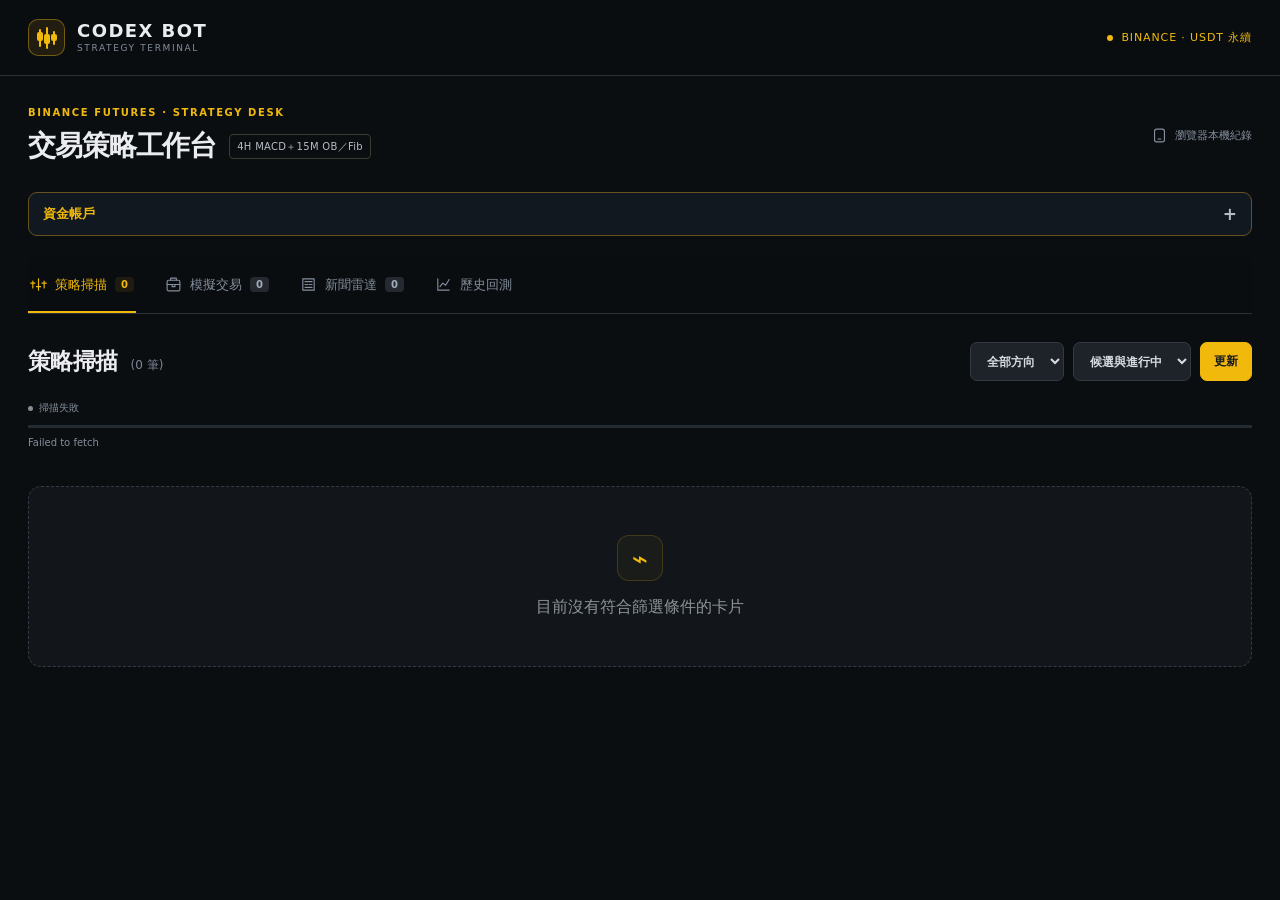
==== site/index.html @ cb886b32 "site update02" ====
<!doctype html>
<html lang="zh-Hant">
<head>
  <meta charset="utf-8">
  <meta name="viewport" content="width=device-width, initial-scale=1, viewport-fit=cover">
  <meta name="theme-color" content="#0b0e11">
  <meta name="apple-mobile-web-app-capable" content="yes">
  <meta name="apple-mobile-web-app-status-bar-style" content="black-translucent">
  <title>策略掃描 · Codex Bot</title>
  <link rel="icon" type="image/svg+xml" href="favicon.svg?v=pullback-4">
  <link rel="stylesheet" href="styles.css?v=pullback-4">
  <link rel="stylesheet" href="dashboard.css?v=pullback-4">
  <link rel="stylesheet" href="trade-cards.css?v=compact-1">
  <link rel="stylesheet" href="news-radar.css?v=1">
  <link rel="stylesheet" href="market-groups.css?v=tradfi-1">
</head>
<body data-page="strategy">
  <div id="appShell">
    <header class="app-header">
      <a class="brand" href="#overview" aria-label="CODEX BOT 策略總覽"><span class="desk-mark"><svg viewBox="0 0 24 24" aria-hidden="true"><path d="M5 4v16M12 2v20M19 6v12"/><rect x="3" y="7" width="4" height="7" rx="1"/><rect x="10" y="9" width="4" height="8" rx="1"/><rect x="17" y="9" width="4" height="5" rx="1"/></svg></span><span class="brand-wordmark"><strong>CODEX BOT</strong><small>STRATEGY TERMINAL</small></span></a>
      <div class="desk-header-right"><span class="strategy-exchange"><i class="desk-exchange-dot"></i>BINANCE · USDT 永續</span></div>
    </header>
    <main id="overview" class="terminal-shell">
      <div class="desk-intro"><div><p class="desk-eyebrow">BINANCE FUTURES · STRATEGY DESK</p><h2>交易策略工作台<span class="desk-version">4H MACD＋15M OB／Fib</span></h2></div><span class="desk-local"><svg viewBox="0 0 24 24" aria-hidden="true"><rect x="5" y="3" width="14" height="18" rx="3"/><path d="M10 17h4"/></svg>瀏覽器本機紀錄</span></div>
      <div id="accountHomeSlot"></div>
      <details id="sharedAccount" class="shared-account" aria-labelledby="accountTitle">
        <summary class="account-heading"><h3 id="accountTitle">資金帳戶</h3></summary><p id="accountStatus" role="status" hidden></p>
        <div class="account-grid">
          <div><span>帳戶餘額 USDT</span><strong id="accountBalance">—</strong></div><div><span>帳戶淨值 USDT</span><strong id="accountEquity">—</strong></div>
          <div><span>可用保證金 USDT</span><strong id="accountAvailable">—</strong></div><div><span>總停損風險 USDT</span><strong id="accountRisk">—</strong><small id="accountRiskCap">總風險上限5%</small></div>
          <div><span>多／空風險 USDT</span><strong><span id="accountLongRisk">—</span> / <span id="accountShortRisk">—</span></strong></div><div><span>保證金＋費用預留</span><strong id="accountMargin">—</strong></div>
          <div><span>本期淨值變動 USDT</span><strong id="accountPeriodPnl">—</strong></div>
        </div>
        <details class="account-details"><summary>風控及帳戶起算方式</summary><p>單筆、全部持倉與待成交、同方向停損風險上限均為5%，名目部位上限50x；不對沖抵銷風險。未實現獲利不增加可開倉資金，未實現虧損會扣除可用額度。這是本機模擬估算，不是幣安帳戶實際可用保證金。</p><p id="accountMarginDetail"></p><p id="accountStarted"></p><p>舊已平倉損益不回加初始餘額；既有持倉保留原計畫並納入風險。持倉核對中或超限時停止新增；超限先取消待成交計畫，不自動改寫既有持倉。清空會重設帳戶至初始資金。</p></details>
      </details>

      <nav class="desk-nav" aria-label="主要功能">
        <a href="#signals" data-desk-link="signals" aria-current="page"><svg viewBox="0 0 24 24" aria-hidden="true"><path d="M4 17V7m8 13V4m8 13V7M1 10h6m2 5h6m2-5h6"/></svg>策略掃描<span id="deskCandidateCount">0</span></a>
        <a href="#paperTitle" data-desk-link="paper"><svg viewBox="0 0 24 24" aria-hidden="true"><rect x="3" y="6" width="18" height="15" rx="2"/><path d="M8 6V3h8v3M3 12h18m-11 0v3h4v-3"/></svg>模擬交易<span id="deskPaperCount">0</span></a>
        <a href="#newsTitle" data-desk-link="news"><svg viewBox="0 0 24 24" aria-hidden="true"><path d="M4 4h16v16H4zM7 8h10M7 12h4m2 0h4M7 16h10"/></svg>新聞雷達<span id="deskNewsCount">0</span></a>
        <a href="#backtestTitle" data-desk-link="backtest"><svg viewBox="0 0 24 24" aria-hidden="true"><path d="M4 4v16h16M7 15l4-5 4 3 5-8"/></svg>歷史回測</a>
      </nav>

      <section id="signals" data-desk-panel="signals" class="signals-dashboard" aria-labelledby="scannerTitle">
        <div id="signalsView" class="view-panel">
          <div class="list-head">
            <div><h1 id="scannerTitle">策略掃描 <span id="candidateCount">(0 / 0)</span></h1></div>
            <div class="list-actions">
              <select id="timeframeFilter" aria-label="策略週期"><option value="all">全部週期</option><option value="4h15m">4H＋15M</option></select><select id="directionFilter" aria-label="策略方向"><option value="all">全部方向</option><option value="LONG">做多候選</option><option value="SHORT">做空候選</option></select>
              <select id="scannerStatusFilter" aria-label="掃描卡片狀態"><option value="active">候選與進行中</option><option value="all">全部紀錄</option><option value="WAITING_PRICE">待成交</option><option value="OPEN">持倉中</option><option value="closed">已平倉</option><option value="SKIPPED">已取消</option><option value="NOT_ENTERED">未進場</option><option value="REVIEW">待核對</option></select>
              <button class="refresh-button" id="refreshBtn" type="button">更新</button>
              <label class="entry-filter-toggle" hidden style="display:none"><input id="rsiEntryFilter" type="checkbox"><span>RSI＋放量過濾</span></label>
            </div>
          </div>
          <p id="entryFilterStatus" hidden style="display:none" class="lab-help" role="status"></p>
          <div class="strategy-capital" hidden style="display:none">
            <label for="capitalInput">帳戶初始資金 <span class="capital-control"><input id="capitalInput" type="number" inputmode="decimal" min="0.01" step="0.01" value="100"><span>USDT</span></span></label>
            <div><span>每筆風險 5%</span><strong id="riskBudget">5.00 USDT</strong></div>
            <div><span>止盈依據</span><strong>Fib 四段</strong></div>
          </div>
          <div class="strategy-scan-state"><span id="scannerStatus" role="status" data-state="pending">準備掃描</span><time id="lastUpdate"></time></div>
          <progress id="scanMeter" max="1" value="0" aria-label="合約掃描進度"></progress>
          <p id="scanProgress" class="strategy-progress" role="status">等待幣安資料</p>
          <p id="candidateRecordStatus" class="lab-help" role="status"></p>
          <div id="strategyList" class="strategy-list" aria-live="off"></div>
          <details class="strategy-rules"><summary>策略與手機追蹤方式</summary><p>4H MACD(12,26,9) DIF＞0只找多，DIF＜0只找空，等於0觀望。不使用15M MACD、SMA83、EMA200或RSI過濾。4H背離僅提示。</p><p>15M陽K收盤突破已確認前高才做多，陰K跌破前低才做空。OB為BOS前最後一根反向K，區域含影線。突破後新波段端點等左右各2根收盤確認；若確認前已回抽到掛單價，略過不補單。</p><p>直接掛 Fib 0.715，按最接近的價格 tick 取整。停損為 Fib 波段起點外 1 tick。止盈Fib 0、−0.27、−0.618、−1，出場30%／20%／20%／30%，不額外移動停損。</p><p>掛單依結構有效性保留，方向改變或結構失效取消。模擬持倉最長12小時、台北午夜平倉。帳戶初始設定100 USDT、50x槓桿設定、單筆與帳戶總預估風險最多5%，同時一單。手機鎖屏或背景可能暫停；返回補查既有持倉，不補開漏掉的訊號。</p></details>
        </div>
      </section>
      <section id="paper" data-desk-panel="paper" class="paper-panel signals-dashboard" aria-labelledby="paperTitle">
        <div class="list-head">
          <div><p class="strategy-kicker">前向測試 · 共用帳戶風控 · 本機紀錄</p><h2 id="paperTitle">模擬交易 <span id="paperCount">(0 / 0)</span></h2></div>
          <div class="list-actions"><button id="paperPause" type="button" disabled>暫停新增</button><button id="paperClear" type="button" disabled>清空</button><button id="paperRecover" type="button" disabled>重新核對</button><button id="paperExport" type="button">匯出紀錄</button></div>
        </div>
        <div class="paper-summary-folds">
          <details class="paper-summary-fold"><summary>帳戶與風控說明</summary><div class="paper-fold-content"><div id="paperAccountSlot"></div>        <p class="paper-intro">使用Binance即時行情自動模擬限價掛單。帳戶初始設定100 USDT；策略更換不重設餘額，不改寫既有持倉。舊待成交計畫取消，舊持倉沿用原計畫直到平倉，新版績效只統計新版訂單。</p>
<p class="lab-help">累積盈虧以本期起算帳戶淨值計算，包含已實現與未實現損益，並非獨立訊號損益相加後除以本金；持倉核對中使用最後可確認估值。</p></div></details>
          <details class="paper-summary-fold"><summary>詳細績效與計算方式</summary><div class="paper-fold-content">        <div class="paper-stats" aria-label="模擬交易績效">
          <div><span>已平倉</span><strong id="paperClosed">0</strong><small id="paperOpen">0 持倉</small></div>
          <div><span>平倉淨獲利勝率</span><strong id="paperWinRate">—</strong><small>僅計連續追蹤的已平倉樣本</small></div>
          <div><span>累計淨損益 USDT</span><strong id="paperNet">0.00</strong><small>已扣模擬手續費與滑價</small></div>
          <div><span>平均每筆淨損益</span><strong id="paperAverage">—</strong><small>USDT／已平倉</small></div>
          <div><span>累積損益最大回撤</span><strong id="paperDrawdown">0.00</strong><small>USDT · 非帳戶淨值回撤</small></div>
          <div><span>最大連敗</span><strong id="paperStreak">0</strong><small>依淨損益計算</small></div>
        </div>
        <h3>結構目標觸及率</h3><div id="paperTargets" class="target-stats" aria-label="結構目標觸及率"></div>
        <p class="lab-help">單一結構目標一次全部出場，沒有分批或回撤TP出場。</p>
        <details class="paper-assumptions"><summary>費用與成交假設</summary>
          <div class="paper-settings"><label>單邊手續費 % <input id="paperFee" type="number" min="0" max="1" step="0.001" value="0.05"></label><label>單邊不利滑價 % <input id="paperSlippage" type="number" min="0" max="1" step="0.001" value="0.02"></label></div>
          <p id="paperSettingsMessage">預設值為模擬假設，並非你的帳戶實際費率；調整只影響新訊號。</p>
          <p>波段確認後才掛限價；即時成交觸及掛單價才模擬成交，未觸價不進場。四段數量依交易步進取整，風險或最小部位不符則略過。止盈限價以目標價格估算，停損與時間平倉計不利滑價；計入費用及可取得的資金費率，未模擬強平或市場深度。</p>
        </details>
<p class="lab-help">策略勝率僅計新版策略，只計已平倉且費後淨獲利的樣本。TP觸及率分母為已觸及＋先出場，未進場、追蹤中、核對中與待核對不列入；本版追蹤四個Fib目標，勝率以整筆交易費後總損益判定。</p></div></details>
        </div>
        <div id="paperSummary" class="paper-summary-grid" aria-label="模擬交易績效摘要"></div>
        <div class="paper-toolbar"><span id="paperStatus" role="status">準備本機紀錄</span><button id="paperRecordZec" type="button" disabled>記入 ZEC 1,243.12</button><span id="paperRecordMessage" role="status"></span><select id="paperFilter" aria-label="模擬交易篩選"><option value="all">全部紀錄</option><option value="active">持倉中</option><option value="closed">已平倉</option><option value="RECOVERING">核對中</option><option value="REVIEW">待核對</option></select></div>
        <p id="paperFundingStatus" class="lab-help" role="status">資金費率隨持倉同步</p><p id="paperRecoverySummary" class="paper-breakdown" role="status"></p>
        <p id="paperBreakdown" class="paper-breakdown" role="status">尚無平倉樣本</p>
        <div id="paperCards" class="trade-card-grid" aria-live="off"></div><div class="paper-table-wrap" hidden style="display:none"><table class="paper-table"><thead><tr><th>幣種／訊號時間</th><th>方向</th><th>模擬進場</th><th>停損</th><th>結構目標</th><th>數量</th><th>出場價</th><th>狀態</th><th>淨損益 USDT</th><th>說明／成交時間</th></tr></thead><tbody id="paperRows"></tbody></table></div>
        <p class="strategy-note">此為啟用後累積的前向模擬，補查僅用於核對已存在的持倉。新版持倉在刷新、斷線或超過 30 秒無報價後，會保存檢查點並自動補查聚合成交，確認後恢復追蹤或補記出場。資料缺漏、超過補查範圍或舊版未保存成交編號者才列為待核對。候選到期不會結束已進場的模擬持倉。紀錄僅存在本瀏覽器／本網站，清除網站資料會遺失；可定期匯出。</p>
      </section>

      <section id="news" data-desk-panel="news" class="signals-dashboard" aria-labelledby="newsTitle" hidden>
        <div class="list-head"><div><p class="strategy-kicker">本輪策略訊號 · 相關消息</p><h2 id="newsTitle">新聞雷達 <span id="newsCount"></span></h2></div><div class="list-actions"><button id="newsRefresh" type="button">更新新聞</button></div></div>
        <p class="news-intro">只顯示本輪候選與持倉相關消息。來源：幣安官方公告＋GDELT多媒體來源；利多、利空與重要性為標題規則初判。GDELT標示收錄時間，不當成原文發布時間。</p>
        <div class="news-toolbar"><div class="list-actions" role="group" aria-label="新聞類型"><button type="button" data-news-filter="all" aria-pressed="true">全部消息</button><button type="button" data-news-filter="bullish" aria-pressed="false">利多</button><button type="button" data-news-filter="bearish" aria-pressed="false">利空</button><button type="button" data-news-filter="important" aria-pressed="false">重大事件</button></div><div class="list-actions"><select id="newsCoin" aria-label="相關幣種"><option value="all">全部相關幣種</option></select><select id="newsRange" aria-label="消息期間"><option value="1">24 小時</option><option value="7" selected>7 天</option><option value="30">30 天</option></select></div></div>
        <select id="newsFilter" hidden style="display:none"><option value="all">全部</option><option value="bullish">利多</option><option value="bearish">利空</option><option value="important">重大事件</option></select>
        <div class="news-status-row"><span id="newsStatus" role="status">等待本輪策略掃描結果</span><time id="newsUpdated"></time></div>
        <div id="newsList" class="news-list" aria-live="polite"></div>
      </section>

      <section id="backtest" data-desk-panel="backtest" class="signals-dashboard" aria-labelledby="backtestTitle" hidden>
        <div class="list-head"><div><p class="strategy-kicker">4H MACD＋15M OB／Fib · 新版歷史回測</p><h2 id="backtestTitle">歷史回測</h2></div><div class="quarter-tabs" role="group" aria-label="回測月份"><button type="button" data-month="2026-08" aria-pressed="true">8 月</button><button type="button" data-month="2026-09" aria-pressed="false">9 月</button><button type="button" data-month="2026-10" aria-pressed="false">10 月</button></div></div>
        <div class="list-actions"><button id="monthUpdate" type="button">更新回測</button><button id="monthCancel" type="button" hidden>取消</button></div><p id="quarterStatus" class="lab-help" role="status">載入2026年月度回測報告</p>
        <div class="paper-summary-folds"><details class="paper-summary-fold"><summary>回測範圍與成交假設</summary><div class="paper-fold-content"><p id="quarterScope"></p><ul id="quarterAssumptions"></ul></div></details><details class="paper-summary-fold"><summary>帳戶淨值與詳細績效</summary><div class="paper-fold-content"><div id="quarterAccount" class="account-grid"></div></div></details></div>
        <p class="lab-help monthly-scope">新版尚無回測資料；先前策略績效不套用本版。</p><div class="paper-table-wrap"><table class="quarter-profile-table"><thead><tr><th>2026月份</th><th>報酬率</th><th>淨損益 USDT</th><th>費後勝率</th><th>已平倉</th><th>最大回撤</th></tr></thead><tbody id="monthlyComparison"></tbody></table></div><div id="quarterSummary" class="paper-summary-grid" aria-label="月度回測績效摘要"></div>
        <div class="quarter-panel"><h3>策略績效</h3><div class="paper-table-wrap"><table class="quarter-profile-table"><thead><tr><th>週期</th><th>已平倉</th><th>費後勝率</th><th>已實現淨損益</th></tr></thead><tbody id="quarterProfiles"></tbody></table></div><p class="lab-help">新版回測與即時模擬績效分開，不使用舊策略資料。</p></div>
        <details class="paper-assumptions"><summary>交易紀錄與目標觸及統計</summary><div id="quarterTargets" class="target-stats"></div><div class="paper-table-wrap"><table class="quarter-trade-table"><thead><tr><th>幣種／週期</th><th>進場時間</th><th>方向</th><th>進場</th><th>原停損</th><th>狀態</th><th>淨損益 USDT</th></tr></thead><tbody id="quarterTrades"></tbody></table></div></details>
      </section>
    </main>
  </div>
  <script src="market-groups.js?v=tradfi-1"></script>
  <script src="strategy-engine.js?v=macd-fib-1"></script>
  <script src="structure-entry.js?v=macd-fib-1"></script>
  <script src="fib-entry.js?v=wave-stop-1"></script>
  <script src="smc-entry.js?v=macd-fib-1"></script>
  <script src="account-risk.js?v=macd-fib-1"></script>
  <script src="macd-engine.js?v=wave-stop-1"></script>
  <script src="strategy-data.js?v=dif-1"></script>
  <script src="price-feed.js?v=tradfi-1"></script>
  <script src="target-engine.js?v=macd-fib-1"></script>
  <script src="target-view.js?v=macd-fib-1"></script>
  <script src="paper-engine.js?v=no-expiry-1"></script>
  <script src="dashboard-ui.js?v=news-1"></script>
  <script src="paper-recovery.js?v=smc-2r-1"></script>
  <script src="candidate-records.js?v=smc-2r-1"></script>
  <script src="trade-cards.js?v=compact-5"></script>
  <script src="paper-panel.js?v=macd-fib-1"></script>
  <script src="news-radar-data.js?v=structure-paper-1"></script><script src="news-radar.js?v=structure-paper-1"></script>
  <script src="strategy-scanner.js?v=compact-1"></script>
  <script src="macd-history.js?v=macd-fib-1"></script>
</body>
</html>
---- site/styles.css ----
:root {
  color-scheme: dark;
  --bg: #080d14;
  --panel: #101721;
  --panel-2: #142235;
  --tile: #070c13;
  --tile-2: #0d3e42;
  --tile-3: #302239;
  --line: rgba(139, 155, 180, .14);
  --line-strong: rgba(177, 105, 255, .78);
  --ink: #eff7ff;
  --muted: #74849a;
  --green: #04d8a0;
  --pink: #ff4f82;
  --purple: #b875ff;
  --amber: hsl(36, 100%, 64%);
  --blue-card: #112035;
  --radius: 8px;
  font-family: "Noto Sans TC", "Microsoft JhengHei", system-ui, sans-serif;
}

* { box-sizing: border-box; }
html {
  scroll-behavior: smooth;
  -webkit-text-size-adjust: 100%;
  touch-action: manipulation;
}
body {
  margin: 0;
  min-width: 320px;
  background: var(--bg);
  color: var(--ink);
}
button, select, input { font: inherit; }
button {
  cursor: pointer;
  touch-action: manipulation;
  -webkit-tap-highlight-color: transparent;
}
a { color: inherit; text-decoration: none; }

.login-screen {
  min-height: 100vh;
  display: grid;
  place-items: center;
  padding: 24px;
  background: radial-gradient(circle at top, #142235, #080d14 58%);
}

.login-screen[hidden],
#appShell[hidden] {
  display: none;
}

body[data-page="admin"] {
  background: #000;
}

body.modal-open {
  overflow: hidden;
}

.login-panel {
  width: min(440px, 100%);
  padding: 30px;
  border: 1px solid var(--line);
  border-radius: var(--radius);
  background: rgba(16, 23, 33, .94);
  text-align: center;
}

.login-panel img {
  width: 74px;
  height: 74px;
  border-radius: var(--radius);
  object-fit: cover;
}

.login-panel span {
  display: block;
  margin-top: 18px;
  color: var(--purple);
  font-weight: 900;
}

.login-panel h1 {
  margin: 8px 0 10px;
  font-size: 34px;
}

.login-panel p,
.login-panel small {
  color: #8da0ba;
  line-height: 1.7;
}

.google-button-slot {
  display: grid;
  place-items: center;
  min-height: 48px;
  margin-top: 22px;
}

.demo-login-button {
  width: 100%;
  min-height: 48px;
  margin-top: 12px;
  border: 1px solid rgba(4, 216, 160, .55);
  border-radius: var(--radius);
  color: #061912;
  background: var(--green);
  font-weight: 900;
}

.app-header {
  position: sticky;
  top: 0;
  z-index: 20;
  display: flex;
  align-items: center;
  gap: 28px;
  min-height: calc(72px + env(safe-area-inset-top, 0px));
  padding: env(safe-area-inset-top, 0px) 24px 0;
  background: rgba(8, 13, 20, .94);
  border-bottom: 1px solid var(--line);
  backdrop-filter: blur(14px);
  justify-content: space-between;
}

.brand {
  display: inline-flex;
  align-items: center;
  gap: 14px;
  min-width: 250px;
  font-size: 24px;
  font-weight: 900;
  letter-spacing: 0;
}

.brand-emoji {
  display: inline-grid;
  place-items: center;
  width: 44px;
  height: 44px;
  flex: 0 0 44px;
  font-size: 34px;
  line-height: 1;
}

.header-actions {
  display: inline-flex;
  align-items: center;
  gap: 10px;
  margin-left: auto;
}

.notification-menu-wrap,
.install-menu-wrap,
.broadcast-menu-wrap,
.guide-menu-wrap {
  position: relative;
}

.header-icon-button {
  display: inline-grid;
  place-items: center;
  width: 42px;
  height: 42px;
  border: 1px solid rgba(139, 155, 180, .18);
  border-radius: var(--radius);
  color: var(--ink);
  background: rgba(16, 23, 33, .64);
  font-size: 22px;
  line-height: 1;
}

.header-icon-button:hover {
  border-color: rgba(4, 216, 160, .46);
  background: rgba(20, 34, 53, .88);
}

.notification-menu {
  position: absolute;
  top: calc(100% + 14px);
  right: 0;
  width: min(520px, calc(100vw - 24px));
  border: 1px solid rgba(139, 155, 180, .18);
  border-radius: var(--radius);
  background: #090e16;
  box-shadow: 0 20px 60px rgba(0, 0, 0, .45);
  overflow: hidden;
}

.broadcast-menu {
  position: absolute;
  top: calc(100% + 14px);
  right: 0;
  width: min(460px, calc(100vw - 24px));
  border: 1px solid rgba(139, 155, 180, .18);
  border-radius: var(--radius);
  background: #090e16;
  box-shadow: 0 20px 60px rgba(0, 0, 0, .45);
  overflow: hidden;
  display: none;
}

.broadcast-menu-wrap:focus-within .broadcast-menu,
.broadcast-menu-wrap:hover .broadcast-menu,
.broadcast-menu-wrap.is-open .broadcast-menu {
  display: block;
}

.broadcast-menu-head {
  display: flex;
  align-items: center;
  justify-content: space-between;
  gap: 12px;
  padding: 14px 16px;
  border-bottom: 1px solid rgba(139, 155, 180, .16);
}

.broadcast-menu-head h2 {
  margin: 0;
  color: #dce8f8;
  font-size: 18px;
  font-weight: 900;
}

.broadcast-menu-head button {
  border: 0;
  color: #7f8da2;
  background: transparent;
  font-size: 13px;
  font-weight: 900;
}

.broadcast-group-title {
  display: flex;
  align-items: center;
  justify-content: space-between;
  gap: 12px;
  padding: 14px 16px;
  border-bottom: 1px solid rgba(139, 155, 180, .08);
  color: #7f8da2;
  font-weight: 900;
}

.broadcast-group-title b {
  min-width: 34px;
  padding: 4px 10px;
  border-radius: 999px;
  color: #fff;
  background: #ff5f8a;
  text-align: center;
  font-size: 13px;
}

.broadcast-history-list {
  max-height: min(62vh, 560px);
  overflow-y: auto;
}

.broadcast-history-item {
  display: grid;
  grid-template-columns: 8px minmax(0, 1fr);
  gap: 16px;
  padding: 14px 16px 14px 6px;
  border-bottom: 1px solid rgba(139, 155, 180, .08);
}

.broadcast-history-item:last-child {
  border-bottom: 0;
}

.broadcast-history-bar {
  width: 8px;
  border-radius: 999px;
  background: var(--green);
}

.broadcast-history-item.loss .broadcast-history-bar {
  background: #ff5f8a;
}

.broadcast-history-main {
  min-width: 0;
}

.broadcast-history-title {
  display: flex;
  align-items: baseline;
  gap: 8px;
  color: #f0f6ff;
  font-size: 18px;
  font-weight: 900;
}

.broadcast-history-title small {
  color: #66758b;
  font-size: 12px;
  font-weight: 900;
}

.broadcast-history-main p {
  margin: 6px 0 0;
  color: #7f8da2;
  font-size: 15px;
  font-weight: 800;
}

.broadcast-history-empty {
  padding: 18px 16px;
  color: #7f8da2;
  font-weight: 900;
}

.guide-menu,
.install-menu,
.position-menu {
  position: absolute;
  top: calc(100% + 14px);
  right: 0;
  width: min(360px, calc(100vw - 24px));
  border: 1px solid rgba(139, 155, 180, .18);
  border-radius: var(--radius);
  background: #090e16;
  box-shadow: 0 20px 60px rgba(0, 0, 0, .45);
  overflow: hidden;
}

.install-menu,
.position-menu {
  width: min(420px, calc(100vw - 24px));
}

.guide-menu[hidden],
.install-menu[hidden],
.position-menu[hidden] {
  display: none;
}

.guide-menu h2,
.install-menu h2,
.position-menu h2 {
  margin: 0;
  padding: 14px 16px;
  border-bottom: 1px solid rgba(139, 155, 180, .16);
  color: #9aa7b8;
  font-size: 18px;
}

.install-menu img,
.position-menu img {
  display: block;
  width: 100%;
  max-height: min(70vh, 680px);
  object-fit: contain;
  background: #050910;
}

.guide-menu a,
.guide-image-button {
  display: block;
  width: 100%;
  padding: 14px 16px;
  border-bottom: 1px solid rgba(139, 155, 180, .1);
  border-left: 0;
  border-right: 0;
  border-top: 0;
  color: #dce8f8;
  background: transparent;
  text-align: left;
  font-weight: 900;
  line-height: 1.45;
}

.guide-menu a:last-child,
.guide-image-button:last-child {
  border-bottom: 0;
}

.guide-menu a:hover,
.guide-image-button:hover {
  color: var(--green);
  background: rgba(4, 216, 160, .08);
}

.tutorial-page {
  min-height: 100vh;
  padding: 16px;
  background: #080d14;
}

.tutorial-head {
  position: sticky;
  top: 0;
  z-index: 10;
  display: flex;
  align-items: center;
  gap: 12px;
  min-height: 58px;
  margin: -16px -16px 16px;
  padding: 0 16px;
  border-bottom: 1px solid var(--line);
  background: rgba(8, 13, 20, .96);
  backdrop-filter: blur(12px);
}

.tutorial-head a {
  display: inline-grid;
  place-items: center;
  width: 36px;
  height: 36px;
  border: 1px solid rgba(139, 155, 180, .18);
  border-radius: var(--radius);
  color: #dce8f8;
  background: #101721;
  font-size: 28px;
  line-height: 1;
}

.tutorial-head h1 {
  margin: 0;
  color: #dce8f8;
  font-size: clamp(22px, 5vw, 30px);
  line-height: 1.2;
}

.tutorial-image-list {
  display: grid;
  gap: 18px;
  width: min(960px, 100%);
  margin: 0 auto;
}

.tutorial-image-list img {
  display: block;
  width: 100%;
  height: auto;
  border-radius: var(--radius);
  background: #101721;
}

.notification-menu h2 {
  margin: 0;
  padding: 18px 20px 24px;
  border-bottom: 1px solid rgba(139, 155, 180, .18);
  color: #9aa7b8;
  font-size: 28px;
  line-height: 1.15;
}

.notification-options {
  display: grid;
  gap: 22px;
  padding: 28px 20px 24px;
}

.notification-option {
  display: grid;
  grid-template-columns: 34px minmax(0, 1fr);
  align-items: center;
  gap: 16px;
  color: #e8f0fb;
  font-size: 22px;
  font-weight: 900;
}

.notification-option input {
  position: absolute;
  opacity: 0;
  pointer-events: none;
}

.notification-check {
  display: inline-grid;
  place-items: center;
  width: 28px;
  height: 28px;
  border-radius: 8px;
  background: #a46ff0;
  box-shadow: inset 0 -2px 0 rgba(0, 0, 0, .14);
}

.notification-check::before {
  content: "";
  width: 8px;
  height: 14px;
  border-right: 4px solid #fff;
  border-bottom: 4px solid #fff;
  transform: rotate(45deg) translate(-1px, -1px);
}

.notification-option input:not(:checked) + .notification-check {
  background: #182235;
  border: 1px solid rgba(139, 155, 180, .28);
  box-shadow: none;
}

.notification-option input:not(:checked) + .notification-check::before {
  opacity: 0;
}

.device-push-block {
  padding: 14px 20px 18px;
  border-top: 1px solid rgba(139, 155, 180, .14);
  background: #111923;
}

.device-push-block b {
  display: block;
  color: #f0f6ff;
  font-size: 16px;
}

.device-push-block p {
  margin: 10px 0 14px;
  color: #9babbd;
  line-height: 1.55;
}

.device-push-block button {
  width: 100%;
  min-height: 48px;
  border: 0;
  border-radius: var(--radius);
  color: #210837;
  background: #ffd0ff;
  font-weight: 900;
}

.device-push-block button:disabled {
  cursor: default;
  opacity: .72;
}

.notification-toast {
  position: fixed;
  right: 22px;
  bottom: 22px;
  z-index: 50;
  max-width: min(360px, calc(100vw - 32px));
  padding: 14px 16px;
  border: 1px solid rgba(4, 216, 160, .42);
  border-radius: var(--radius);
  color: #ecfff9;
  background: rgba(11, 22, 28, .96);
  box-shadow: 0 16px 36px rgba(0, 0, 0, .35);
  font-weight: 900;
}

.notification-toast[hidden] {
  display: none;
}

.user-box {
  display: flex;
  align-items: center;
  gap: 10px;
  min-width: 0;
}

.user-box img {
  width: 34px;
  height: 34px;
  border-radius: 50%;
  object-fit: cover;
}

.user-box span {
  color: #c6d7ee;
  font-weight: 900;
}

.user-box button {
  min-height: 36px;
  border: 1px solid var(--line);
  border-radius: var(--radius);
  color: #c6d7ee;
  background: #151c29;
  padding: 0 12px;
  font-weight: 900;
}

.main-nav {
  display: flex;
  gap: 8px;
  color: #93a4bc;
  font-weight: 800;
}

.main-nav a {
  display: inline-flex;
  align-items: center;
  min-height: 42px;
  padding: 0 12px;
  border-bottom: 2px solid transparent;
}

.main-nav .active {
  color: var(--ink);
  border-color: var(--purple);
}

.brand-wordmark {
  display: inline-flex;
  flex-direction: column;
  gap: 1px;
  line-height: 1;
}

.brand-wordmark strong {
  font-size: 22px;
  letter-spacing: .12em;
}

.terminal-shell {
  width: 100%;
  max-width: 1400px;
  margin: 0 auto;
  padding: 20px 16px 42px;
}

.signals-dashboard {
  max-width: 1400px;
  margin: 0 auto;
}

.tabs {
  display: flex;
  gap: 24px;
  border-bottom: 1px solid var(--line);
  margin-bottom: 18px;
}

.tab {
  min-height: 40px;
  padding: 0 22px;
  border: 0;
  border-bottom: 3px solid transparent;
  background: transparent;
  color: #8fa0b8;
  font-weight: 900;
}

.tab.active {
  color: var(--ink);
  border-color: var(--purple);
}

.view-panel[hidden] {
  display: none;
}

.stat-grid {
  display: grid;
  grid-template-columns: repeat(3, minmax(0, 1fr));
  gap: 8px;
  margin: 9px 0 18px;
}

.stat-card {
  position: relative;
  min-height: 70px;
  padding: 13px 14px;
  border: 1px solid var(--line);
  border-radius: var(--radius);
  background: var(--panel);
}

.stat-card span,
.stat-card small {
  display: block;
  color: #61728b;
  font-size: 12px;
  font-weight: 800;
}

.stat-card small {
  position: absolute;
  right: 14px;
  bottom: 13px;
  font-size: 9px;
  line-height: 1;
  text-align: right;
}

.stat-card strong {
  display: block;
  margin: 4px 0 2px;
  color: var(--green);
  font-family: Consolas, "Cascadia Mono", monospace;
  font-size: clamp(15px, 1vw, 18px);
  line-height: 1;
  letter-spacing: 0;
}

.stat-card.purple strong { color: var(--green); }

.stat-card:first-child strong {
  color: var(--amber);
}

.list-head {
  display: flex;
  align-items: center;
  justify-content: space-between;
  gap: 18px;
  margin-bottom: 20px;
}

.list-head h1 {
  margin: 0;
  font-size: 28px;
  letter-spacing: 0;
}

.list-head h1 span {
  color: #8291a7;
  font-size: 18px;
}

.list-actions {
  display: flex;
  align-items: center;
  gap: 14px;
}

select,
.watch-button,
.refresh-button {
  min-height: 46px;
  border: 1px solid var(--line);
  border-radius: var(--radius);
  color: #c6d7ee;
  background: #151c29;
  padding: 0 18px;
  font-weight: 800;
}

input {
  min-height: 46px;
  width: 100%;
  border: 1px solid var(--line);
  border-radius: var(--radius);
  color: var(--ink);
  background: #0b111a;
  padding: 0 14px;
  font-weight: 800;
  outline: none;
}

input:focus,
select:focus {
  border-color: rgba(184, 117, 255, .86);
}

input[readonly] {
  color: var(--green);
  background: rgba(4, 216, 160, .08);
}

.watch-button {
  border-color: rgba(184, 117, 255, .7);
  color: #d7b3ff;
  background: rgba(184, 117, 255, .16);
}

.filter-panel {
  display: flex;
  align-items: center;
  gap: 18px;
  min-height: 80px;
  padding: 18px;
  margin-bottom: 22px;
  border: 1px solid var(--line);
  border-radius: var(--radius);
  background: var(--panel);
}

.filter-panel label {
  display: inline-flex;
  align-items: center;
  gap: 12px;
  color: #7d8da4;
  font-weight: 800;
}

.advanced-filter {
  position: relative;
  display: flex;
  align-items: center;
  gap: 10px;
  width: 100%;
  min-height: 60px;
  padding: 0 16px;
  margin-bottom: 22px;
  border: 1px solid var(--line-strong);
  border-radius: var(--radius);
  color: #d39cff;
  background: #0d131e;
  font-weight: 900;
  text-align: left;
}

.advanced-filter b,
.advanced-filter em {
  padding: 7px 10px;
  border-radius: 6px;
  font-size: 13px;
  font-style: normal;
}

.advanced-filter b {
  color: #cfa6ff;
  background: rgba(156, 98, 231, .22);
}

.advanced-filter em {
  color: var(--green);
  background: rgba(4, 216, 160, .13);
}

.advanced-filter i {
  margin-left: auto;
  font-style: normal;
}

.terminal-grid {
  display: grid;
  grid-template-columns: repeat(3, minmax(0, 1fr));
  gap: 16px;
}

.signal-card {
  min-width: 0;
  padding: 22px;
  border: 1px solid rgba(79, 103, 139, .28);
  border-radius: var(--radius);
  background: var(--blue-card);
}

.signal-top {
  display: grid;
  grid-template-columns: auto minmax(0, max-content) 1fr;
  align-items: center;
  gap: 8px;
  margin-bottom: 18px;
}

.side-logo {
  width: 48px;
  height: 48px;
  border-radius: var(--radius);
  object-fit: cover;
  background: rgba(255, 255, 255, .04);
}

.symbol {
  min-width: 0;
  font-size: 20px;
  line-height: 1.1;
  font-weight: 900;
  overflow-wrap: anywhere;
}

.symbol-stack {
  min-width: 0;
  display: grid;
  gap: 6px;
  align-content: center;
}

.symbol-row {
  display: inline-flex;
  align-items: baseline;
  gap: 6px;
  min-width: 0;
}

.symbol-copy-button {
  display: inline-flex;
  align-items: center;
  justify-content: center;
  flex: 0 0 auto;
  width: 20px;
  height: 20px;
  border: 0;
  border-radius: 4px;
  color: #8796aa;
  background: transparent;
  font-size: .82em;
  line-height: 1;
  transform: translateY(1px);
}

.symbol-copy-button:hover,
.symbol-copy-button.copied {
  color: var(--green);
  background: rgba(4, 216, 160, .08);
}

.contract-badge {
  display: inline-flex;
  align-items: center;
  gap: 6px;
  width: max-content;
  max-width: 100%;
  min-height: 24px;
  padding: 3px 8px;
  border: 1px solid rgba(139, 155, 180, .18);
  border-radius: 4px;
  color: #6f7b8d;
  background: linear-gradient(180deg, #111923, #070b11);
  box-shadow: inset 0 1px 0 rgba(255, 255, 255, .04);
  font-size: 12px;
  font-weight: 900;
  white-space: nowrap;
}

.contract-badge b {
  color: #eef5ff;
  font-size: 13px;
}

.icon-chip,
.status-chip {
  display: inline-flex;
  align-items: center;
  justify-content: center;
  min-width: 36px;
  height: 36px;
  border: 0;
  border-radius: var(--radius);
  color: #8ea0b8;
  background: rgba(7, 12, 19, .35);
}

.status-chip {
  min-width: 72px;
  color: #c6d7ee;
  font-weight: 900;
}

.status-chip.profit {
  color: var(--green);
  border: 1px solid rgba(4, 216, 160, .72);
  background: rgba(4, 216, 160, .12);
}

.status-chip.loss {
  color: var(--pink);
  border: 1px solid rgba(255, 79, 130, .72);
  background: rgba(255, 79, 130, .12);
}

.signal-actions {
  display: inline-flex;
  align-items: center;
  justify-content: flex-end;
  gap: 8px;
  align-self: center;
  justify-self: end;
}

.like-button {
  display: inline-flex;
  align-items: center;
  justify-content: center;
  gap: 4px;
  min-width: 46px;
  height: 36px;
  touch-action: manipulation;
  border: 1px solid rgba(139, 155, 180, .18);
  border-radius: var(--radius);
  color: #f4f8ff;
  background: rgba(7, 12, 19, .35);
  font-size: 16px;
  font-weight: 900;
  -webkit-text-size-adjust: 100%;
  user-select: none;
  -webkit-user-select: none;
  appearance: none;
  -webkit-appearance: none;
}

.like-button span {
  line-height: 1;
}

.like-button b {
  color: #c6d7ee;
  font-size: 13px;
}

.like-button:hover {
  border-color: rgba(255, 79, 130, .5);
  background: rgba(255, 79, 130, .12);
}

.meta-row {
  display: block;
  margin-bottom: 16px;
}

.time {
  color: #9bb8d9;
  font-family: Consolas, "Cascadia Mono", monospace;
  font-size: 17px;
}

.profit-box,
.price-box {
  border-radius: var(--radius);
  background: var(--tile);
}

.profit-box {
  padding: 16px 18px;
  margin-bottom: 14px;
}

.box-label {
  display: flex;
  align-items: center;
  justify-content: space-between;
  gap: 8px;
  margin-bottom: 8px;
  color: #607189;
  font-size: 14px;
  font-weight: 900;
}

.box-label b {
  color: var(--amber);
  font-size: 15px;
}

.profit-box strong {
  color: var(--pink);
  font-family: Consolas, "Cascadia Mono", monospace;
  font-size: 34px;
  line-height: 1;
  letter-spacing: 0;
}

.price-grid {
  display: grid;
  grid-template-columns: repeat(2, minmax(0, 1fr));
  gap: 12px;
}

.price-box {
  position: relative;
  min-height: 80px;
  padding: 14px 42px 14px 18px;
}

.price-box.risk {
  background: var(--tile-3);
}

.price-box.target {
  background: var(--tile-2);
}

.price-box.reached {
  border: 2px solid #f0c84b;
  box-shadow: 0 0 0 1px rgba(240, 200, 75, .12), 0 0 18px rgba(240, 200, 75, .18);
}

.price-box.reached .box-label,
.price-box.reached strong {
  color: #f0c84b;
}

.price-box.binance-price.online {
  background: #08251d;
}

.price-box.binance-price.online .box-label,
.price-box.binance-price.online strong {
  color: var(--green);
}

.price-box.binance-price.closed-final-price .box-label,
.price-box.binance-price.closed-final-price strong {
  color: var(--green);
}

.price-box.binance-price.offline .box-label b {
  color: var(--pink);
}

.price-box strong {
  color: #f4f8ff;
  font-family: Consolas, "Cascadia Mono", monospace;
  font-size: 21px;
  overflow-wrap: anywhere;
}

.price-box.risk .box-label,
.price-box.target .box-label {
  color: var(--pink);
}

.price-box.target .box-label {
  color: var(--green);
}

.price-box.final-profit .box-label,
.price-box.final-profit strong {
  color: var(--pink);
}

.price-box.final-profit.profit {
  background: var(--tile-2);
}

.price-box.final-profit.profit .box-label,
.price-box.final-profit.profit strong {
  color: var(--green);
}

.price-box.final-profit.loss {
  background: var(--tile-3);
}

.price-box.final-profit.loss .box-label,
.price-box.final-profit.loss strong {
  color: var(--pink);
}

.copy-button {
  position: absolute;
  right: 12px;
  bottom: 14px;
  width: 24px;
  height: 24px;
  border: 0;
  color: #8796aa;
  background: transparent;
}

.copy-button.copied {
  color: var(--green);
}

.admin-panel {
  max-width: 2020px;
  margin: 0 auto 34px;
  padding: 24px;
  border: 1px solid var(--line);
  border-radius: var(--radius);
  background: var(--panel);
}

.admin-tabs {
  max-width: 2020px;
  margin: 0 auto 12px;
  display: flex;
  gap: 8px;
  border-bottom: 1px solid var(--line);
}

.admin-tab {
  min-height: 44px;
  padding: 0 22px;
  border: 0;
  border-bottom: 3px solid transparent;
  color: #8da0ba;
  background: transparent;
  font-weight: 900;
}

.admin-tab.active {
  color: var(--ink);
  border-bottom-color: var(--green);
}

.admin-tab-panel[hidden] {
  display: none;
}

.admin-head {
  display: flex;
  align-items: flex-end;
  justify-content: space-between;
  gap: 18px;
  margin-bottom: 22px;
}

.admin-head span {
  display: block;
  margin-bottom: 8px;
  color: var(--purple);
  font-weight: 900;
}

.admin-head h2 {
  margin: 0;
  font-size: 30px;
}

.admin-head strong {
  color: #8da0ba;
}

.admin-signal-form {
  display: grid;
  grid-template-columns: repeat(4, minmax(0, 1fr));
  gap: 14px;
}

.admin-signal-form label {
  display: grid;
  gap: 8px;
  color: #7d8da4;
  font-weight: 900;
}

.symbol-picker {
  position: relative;
}

.symbol-picker input {
  width: 100%;
}

.symbol-menu {
  position: absolute;
  z-index: 20;
  top: calc(100% + 6px);
  left: 0;
  right: 0;
  max-height: 280px;
  overflow-y: auto;
  border: 1px solid var(--line);
  border-radius: 10px;
  background: #0b111a;
  box-shadow: 0 18px 40px rgba(0, 0, 0, .38);
}

.symbol-option {
  width: 100%;
  min-height: 42px;
  padding: 10px 14px;
  border: 0;
  color: #f2f6ff;
  background: transparent;
  text-align: left;
  font-weight: 900;
}

.symbol-option:hover,
.symbol-option:focus {
  background: rgba(4, 216, 160, .16);
  outline: none;
}

.admin-submit {
  grid-column: 1 / -1;
  min-height: 52px;
  border: 1px solid rgba(4, 216, 160, .55);
  border-radius: var(--radius);
  color: #061912;
  background: var(--green);
  font-weight: 900;
}

.admin-position-head {
  display: flex;
  align-items: center;
  justify-content: space-between;
  gap: 16px;
  margin-bottom: 14px;
}

.admin-position-head h2 {
  margin: 0;
  font-size: 22px;
}

.admin-position-head span {
  color: #8da0ba;
  font-weight: 900;
}

.admin-position-table-wrap {
  overflow-x: auto;
  border: 1px solid var(--line);
  border-radius: var(--radius);
}

.admin-position-table {
  width: 100%;
  min-width: 760px;
  border-collapse: collapse;
}

.admin-position-table th,
.admin-position-table td {
  padding: 14px 16px;
  border-bottom: 1px solid rgba(139, 155, 180, .14);
  text-align: left;
  white-space: nowrap;
}

.admin-position-table th {
  color: #7d8da4;
  background: #0b111a;
  font-size: 14px;
}

.admin-position-table td {
  color: var(--ink);
  font-weight: 900;
}

.admin-position-table tr:last-child td {
  border-bottom: 0;
}

.position-ftp-input {
  width: 130px;
  min-height: 34px;
  border: 1px solid rgba(139, 155, 180, .25);
  border-radius: 6px;
  color: var(--ink);
  background: #090f17;
  padding: 0 10px;
  font: inherit;
  font-weight: 900;
}

.position-ftp-input:focus {
  border-color: rgba(255, 181, 71, .8);
  outline: none;
}

.position-ftp-editor {
  display: inline-flex;
  align-items: center;
  gap: 8px;
}

.position-ftp-save {
  min-height: 34px;
  border: 1px solid rgba(255, 181, 71, .5);
  border-radius: 6px;
  color: var(--amber);
  background: rgba(255, 181, 71, .08);
  padding: 0 12px;
  font-weight: 900;
}

.position-ftp-save:disabled {
  cursor: wait;
  opacity: .55;
}

.admin-position-empty {
  padding: 22px 16px;
  color: #8da0ba;
  text-align: center;
}

.analytics-grid {
  display: grid;
  grid-template-columns: repeat(3, minmax(0, 1fr));
  gap: 12px;
  margin-bottom: 16px;
}

.analytics-card {
  min-height: 92px;
  padding: 16px;
  border: 1px solid var(--line);
  border-radius: var(--radius);
  background: #0b111a;
}

.analytics-card span {
  display: block;
  color: #7d8da4;
  font-size: 14px;
  font-weight: 900;
}

.analytics-card strong {
  display: block;
  margin-top: 10px;
  color: var(--green);
  font-family: Consolas, "Cascadia Mono", monospace;
  font-size: 28px;
  line-height: 1;
}

.analytics-table-wrap {
  overflow-x: auto;
  border: 1px solid var(--line);
  border-radius: var(--radius);
}

.analytics-table {
  width: 100%;
  min-width: 560px;
  border-collapse: collapse;
}

.analytics-table th,
.analytics-table td {
  padding: 13px 16px;
  border-bottom: 1px solid rgba(139, 155, 180, .14);
  text-align: left;
  white-space: nowrap;
}

.analytics-table th {
  color: #7d8da4;
  background: #0b111a;
  font-size: 14px;
}

.analytics-table td {
  color: var(--ink);
  font-weight: 900;
}

.analytics-table tr:last-child td {
  border-bottom: 0;
}

.admin-unlock-fallback {
  min-height: 100vh;
  display: grid;
  place-items: center;
  padding: 24px;
}

.admin-unlock-fallback button {
  min-width: 220px;
  min-height: 52px;
  border: 1px solid rgba(4, 216, 160, .55);
  border-radius: var(--radius);
  color: #061912;
  background: var(--green);
  font-weight: 900;
}

.hedge-toggle {
  min-height: 34px;
  padding: 0 14px;
  border: 1px solid rgba(255, 181, 71, .5);
  border-radius: 6px;
  color: var(--amber);
  background: rgba(255, 181, 71, .08);
  font-weight: 900;
}

.hedge-toggle.active {
  color: #061912;
  background: var(--amber);
}

.hedge-toggle:disabled {
  cursor: not-allowed;
  opacity: 1;
}

.entry-hedge-badge {
  position: absolute;
  right: 12px;
  bottom: 12px;
  padding: 3px 8px;
  border: 1px solid var(--amber);
  border-radius: 5px;
  color: var(--amber);
  background: rgba(255, 181, 71, .08);
  font-size: 12px;
  font-weight: 900;
  line-height: 1.2;
}

@media (max-width: 1280px) {
  .stat-grid,
  .terminal-grid {
    grid-template-columns: repeat(2, minmax(0, 1fr));
  }
}

@media (max-width: 820px) {
  .app-header {
    min-height: calc(58px + env(safe-area-inset-top, 0px));
    padding: calc(10px + env(safe-area-inset-top, 0px)) 12px 10px;
  }

  .brand {
    min-width: 0;
    gap: 10px;
    font-size: 18px;
    line-height: 1.2;
  }

  .brand-emoji {
    width: 40px;
    height: 40px;
    flex-basis: 40px;
    font-size: 31px;
  }

  .brand-wordmark strong { font-size: 18px; }

  .header-actions {
    gap: 8px;
  }

  .header-icon-button {
    width: 38px;
    height: 38px;
    font-size: 20px;
  }

  .notification-menu,
  .broadcast-menu,
  .guide-menu,
  .install-menu,
  .position-menu {
    position: fixed;
    top: calc(70px + env(safe-area-inset-top, 0px));
    right: max(12px, env(safe-area-inset-right));
    left: max(12px, env(safe-area-inset-left));
    width: auto;
    max-width: none;
    max-height: calc(100dvh - 84px - env(safe-area-inset-top, 0px));
    overflow-x: hidden;
    overflow-y: auto;
  }

  .guide-menu h2,
  .install-menu h2,
  .position-menu h2 {
    overflow-wrap: anywhere;
    white-space: normal;
  }

  .guide-menu a,
  .guide-image-button {
    min-height: 54px;
    overflow-wrap: anywhere;
    white-space: normal;
  }

  .install-menu img,
  .position-menu img {
    width: 100%;
    max-height: calc(100dvh - 150px);
  }

  .notification-menu h2 {
    font-size: 24px;
    padding: 16px 16px 20px;
  }

  .notification-options {
    gap: 18px;
    padding: 22px 16px 20px;
  }

  .notification-option {
    grid-template-columns: 30px 1fr;
    gap: 12px;
    font-size: 18px;
  }

  .device-push-block {
    padding: 14px 16px 16px;
  }


  .main-nav,
  .tabs,
  .list-actions,
  .filter-panel {
    width: 100%;
    overflow-x: auto;
  }

  .terminal-shell {
    padding: 14px 12px 28px;
  }

  .stat-grid,
  .terminal-grid,
  .analytics-grid,
  .admin-signal-form {
    grid-template-columns: 1fr;
  }

  .stat-grid {
    gap: 5px;
    margin: 7px 0 11px;
  }

  .stat-card {
    min-height: 52px;
    padding: 9px;
  }

  .stat-card small {
    right: 9px;
    bottom: 9px;
  }

  .terminal-grid {
    gap: 12px;
  }

  .signal-card {
    padding: 14px;
  }

  .signal-top {
    grid-template-columns: 46px minmax(0, max-content) 1fr;
    gap: 8px;
    margin-bottom: 10px;
  }

  .side-logo {
    width: 46px;
    height: 46px;
  }

  .symbol {
    font-size: clamp(18px, 5.2vw, 21px);
  }

  .contract-badge {
    min-height: 24px;
    padding: 2px 7px;
    font-size: 11px;
  }

  .contract-badge b {
    font-size: 12px;
  }

  .icon-chip {
    min-width: 42px;
    height: 42px;
    font-size: 24px;
  }

  .status-chip {
    grid-column: auto;
    justify-self: end;
    min-width: 74px;
    height: 32px;
    font-size: 14px;
  }

  .signal-actions {
    gap: 6px;
  }

  .like-button {
    min-width: 40px;
    height: 32px;
    font-size: 16px;
  }

  .like-button b {
    font-size: 12px;
  }

  .meta-row {
    margin-bottom: 10px;
  }

  .time {
    font-size: 15px;
  }

  .price-grid {
    grid-template-columns: repeat(2, minmax(0, 1fr));
    gap: 8px;
  }

  .price-box {
    min-height: 78px;
    padding: 11px 30px 11px 12px;
  }

  .price-box.binance-price,
  .price-box.final-profit {
    grid-column: 1 / -1;
  }

  .box-label {
    gap: 6px;
    font-size: 13px;
    align-items: flex-start;
    flex-wrap: wrap;
  }

  .box-label b {
    font-size: 13px;
  }

  .price-box strong {
    font-size: clamp(20px, 6.1vw, 24px);
  }

  .copy-button {
    right: 8px;
    bottom: 12px;
  }

  .admin-head {
    align-items: flex-start;
    flex-direction: column;
  }

  .list-head {
    align-items: stretch;
    flex-direction: column;
  }

  .advanced-filter {
    align-items: flex-start;
    flex-direction: column;
    padding: 14px;
  }

  .advanced-filter i {
    position: absolute;
    right: 16px;
    top: 18px;
  }
}

@media (max-width: 430px) {
  .price-grid {
    grid-template-columns: repeat(2, minmax(0, 1fr));
  }

  .signal-top {
    grid-template-columns: 44px minmax(0, max-content) 1fr;
  }

  .side-logo {
    width: 44px;
    height: 44px;
  }

  .icon-chip {
    min-width: 38px;
    height: 38px;
    font-size: 21px;
  }

  .status-chip {
    height: 32px;
    min-width: 74px;
    font-size: 14px;
  }

  .like-button {
    min-width: 38px;
  }
}

/* The admin page has no app header to reserve the iPhone status-bar area. */
body[data-page="admin"] .terminal-shell {
  padding-top: calc(20px + env(safe-area-inset-top, 0px));
}
@media (max-width: 820px) {
  body[data-page="admin"] .terminal-shell {
    padding-top: calc(14px + env(safe-area-inset-top, 0px));
  }
}

/* Price and moving-average strategy scanner. */
body[data-page="strategy"] { --bg: #000; --ink: #c7cbce; --muted: #85898b; background: #000; }
body[data-page="strategy"] .app-header { background: rgba(0, 0, 0, .94); border-bottom-color: #17191b; }
.strategy-exchange { color: #8a9094; font-size: 11px; letter-spacing: .05em; text-align: right; }
.strategy-kicker { margin: 0 0 8px; color: #8b9297; font-size: 11px; letter-spacing: .08em; }
body[data-page="strategy"] .list-head { margin: 5px 0 24px; }
body[data-page="strategy"] .list-head h1 { font-size: 25px; }
body[data-page="strategy"] .list-head h1 span { font-size: 14px; color: #71797e; }
body[data-page="strategy"] select, body[data-page="strategy"] button { min-height: 38px; padding: 0 12px; border-color: #24282a; background: #080a0b; font-size: 12px; }
body[data-page="strategy"] button:disabled { cursor: wait; opacity: .55; }
.strategy-capital { display: flex; align-items: center; flex-wrap: wrap; gap: 24px 40px; padding: 17px 0 20px; border-top: 1px solid #191c1e; border-bottom: 1px solid #191c1e; }
.strategy-capital label, .strategy-capital > div { display: grid; gap: 6px; color: #85898b; font-size: 12px; }
.strategy-capital strong { color: #c7cbce; font-size: 15px; font-weight: 600; font-variant-numeric: tabular-nums; }
.capital-control { display: flex; align-items: center; gap: 7px; }
.capital-control input { width: 88px; min-height: 33px; border-color: #292d30; background: #080a0b; color: #e0e3e5; padding: 4px 8px; font-size: 14px; }
.strategy-scan-state { display: flex; justify-content: space-between; align-items: center; flex-wrap: wrap; gap: 8px; margin: 19px 0 10px; color: #8c9398; font-size: 11px; }
#scannerStatus::before { content: ""; display: inline-block; width: 5px; height: 5px; margin-right: 6px; border-radius: 50%; background: #878e92; }
#scannerStatus[data-state="live"] { color: #00bb77; }
#scannerStatus[data-state="live"]::before { background: #00bb77; }
#scannerStatus[data-state="error"], #scannerStatus[data-state="partial"] { color: #d3a65a; }
#scanMeter { display: block; appearance: none; width: 100%; height: 2px; border: 0; background: #181b1c; accent-color: #00a96b; }
#scanMeter::-webkit-progress-bar { background: #181b1c; }
#scanMeter::-webkit-progress-value { background: #00a96b; }
#scanMeter::-moz-progress-bar { background: #00a96b; }
.strategy-progress { margin: 9px 0 20px; color: #787f83; font-size: 11px; }
.strategy-list { display: grid; grid-template-columns: minmax(0, 1fr); gap: 12px; }
.strategy-card { min-width: 0; padding: 15px 12px 12px; border: 1px solid #181a1b; border-radius: 13px; background: #000; }
.strategy-card-head { display: flex; align-items: center; justify-content: space-between; gap: 12px; }
.strategy-symbol { margin: 0; color: #c7cbce; font: 700 17px Georgia, "Times New Roman", serif; overflow-wrap: anywhere; }
.strategy-badge { flex-shrink: 0; padding: 3px 8px; border-radius: 12px; color: #00c57a; background: #002215; font-size: 11px; line-height: 1.25; }
.strategy-card[data-direction="SHORT"] .strategy-badge { background: #291117; color: #f1778c; }
.strategy-subtitle { margin: 9px 0 10px; color: #85898b; font-size: 12px; line-height: 1.5; }
.strategy-prices { display: grid; grid-template-columns: repeat(3, minmax(0, 1fr)); gap: 12px; margin: 0; }
.strategy-metric { min-width: 0; }
.strategy-metric dt { color: #919597; font-size: 13px; line-height: 1.5; }
.strategy-metric dd { margin: 4px 0 0; color: #c7cbce; font: 700 18px Georgia, "Times New Roman", serif; overflow-wrap: anywhere; }
.strategy-foot { margin: 11px 0 0; color: #85898b; font-size: 12px; line-height: 1.5; }
.strategy-risk { margin: 5px 0 0; color: #717b80; font-size: 11px; line-height: 1.6; }
.strategy-risk[data-state="blocked"] { color: #d3a65a; }
.strategy-details { margin-top: 8px; color: #697276; font-size: 11px; }
.strategy-details summary, .strategy-rules summary { width: fit-content; cursor: pointer; }
.strategy-calculations { display: grid; grid-template-columns: repeat(3, minmax(0, 1fr)); gap: 12px; padding-top: 7px; }
.strategy-calculations dt { font-size: 11px; }
.strategy-calculations dd { font: 500 12px system-ui, sans-serif; line-height: 1.6; }
.strategy-empty { padding: 45px 16px; border: 1px dashed #202426; border-radius: 13px; text-align: center; color: #8c9499; }
.strategy-empty strong { color: #b0b7bc; font-size: 14px; font-weight: 500; }
.strategy-empty p { margin: 10px 0 0; font-size: 12px; line-height: 1.8; }
.strategy-note, .strategy-rules { color: #697276; font-size: 11px; line-height: 1.9; }
.strategy-note { margin: 17px 0 14px; }
.strategy-rules ul { padding-left: 20px; max-width: 960px; }
.strategy-rules li { margin: 7px 0; }
body[data-page="strategy"] :focus-visible { outline: 2px solid #00bb77; outline-offset: 3px; }
@media (min-width: 1600px) { .strategy-list { grid-template-columns: repeat(2, minmax(0, 1fr)); } }
@media (max-width: 600px) {
  body[data-page="strategy"] .app-header { padding-right: 14px; padding-left: 14px; }
  body[data-page="strategy"] .brand { min-width: 0; gap: 8px; }
  body[data-page="strategy"] .brand-wordmark strong { font-size: 16px; }
  body[data-page="strategy"] .brand-emoji { width: 30px; flex-basis: 30px; font-size: 26px; }
  .strategy-exchange { max-width: 100px; font-size: 9px; line-height: 1.7; }
  body[data-page="strategy"] .list-head { align-items: flex-start; gap: 16px; }
  body[data-page="strategy"] .list-actions { gap: 7px; }
  body[data-page="strategy"] .list-head h1 { font-size: 22px; }
  body[data-page="strategy"] .list-head h1 span { display: block; margin-top: 5px; font-size: 12px; }
  body[data-page="strategy"] select, body[data-page="strategy"] button { padding: 0 9px; font-size: 11px; }
  .strategy-capital { gap: 15px 24px; }
  .strategy-card { padding: 14px 12px 12px; }
  .strategy-prices { gap: 9px; }
  .strategy-metric dd { font-size: 17px; }
  .strategy-calculations { grid-template-columns: repeat(2, minmax(0, 1fr)); }
}

/* Forward paper-trade ledger. */
.paper-panel { margin-top: 36px; padding-top: 28px; border-top: 1px solid #252b2f; }
.paper-panel .list-head { margin-bottom: 14px; }
.paper-panel h2 { margin: 0; color: #ccd2d6; font-size: 24px; }
.paper-panel h2 span { color: #78848d; font-size: 13px; }
.paper-intro, .paper-assumptions, .paper-breakdown { color: #839099; font-size: 12px; line-height: 1.8; }
.paper-intro { max-width: 1000px; margin: 0 0 19px; }
.paper-stats { display: grid; grid-template-columns: repeat(6, minmax(0, 1fr)); gap: 10px; margin-bottom: 17px; }
.paper-stats > div { padding: 14px 12px; background: #070b0d; border: 1px solid #1b2429; border-radius: 10px; }
.paper-stats span, .paper-stats small { display: block; color: #7d8a94; font-size: 10px; line-height: 1.6; }
.paper-stats strong { display: block; margin: 7px 0 5px; color: #d0d8de; font-size: 23px; font-weight: 600; font-variant-numeric: tabular-nums; }
[data-tone="positive"] { color: #00bd85 !important; }
[data-tone="negative"] { color: #ed7189 !important; }
.paper-assumptions { margin: 0 0 18px; padding: 12px 14px; border: 1px solid #1c252a; border-radius: 9px; }
.paper-assumptions summary { cursor: pointer; width: fit-content; color: #a5b2bb; }
.paper-assumptions p { margin: 12px 0 0; font-size: 11px; }
.paper-settings { display: flex; flex-wrap: wrap; gap: 20px; margin-top: 16px; }
.paper-settings label { display: grid; gap: 6px; font-size: 11px; }
.paper-settings input { width: 130px; min-height: 34px; background: #030708; border-color: #26333a; font-size: 13px; }
.paper-toolbar { display: flex; align-items: center; justify-content: space-between; gap: 16px; }
#paperStatus { color: #8c9aa4; font-size: 11px; line-height: 1.7; }
#paperStatus[data-state="live"] { color: #00bd85; }
#paperStatus[data-state="error"] { color: #e0ac63; }
.paper-breakdown { font-size: 11px; margin: 12px 0; }
.paper-table-wrap { overflow-x: auto; border: 1px solid #1c272d; border-radius: 10px; }
.paper-table { width: 100%; border-collapse: collapse; text-align: left; font-size: 11px; font-variant-numeric: tabular-nums; }
.paper-table th { padding: 12px 9px; color: #85959f; font-weight: 500; background: #080d10; white-space: nowrap; }
.paper-table td { padding: 13px 9px; border-top: 1px solid #192228; color: #b4c1c9; white-space: nowrap; }
.paper-table td:first-child strong { color: #d0d8de; font-size: 12px; }
.paper-table td:last-child { min-width: 180px; max-width: 245px; white-space: normal; line-height: 1.7; }
.paper-table small { display: block; margin-top: 5px; color: #637581; font-size: 10px; }
.paper-badge { display: inline-block; padding: 3px 7px; border-radius: 10px; background: #12232d; color: #81b4d6; font-size: 10px; }
tr[data-status="TAKE_PROFIT"] .paper-badge { color: #00c886; background: #00271c; }
tr[data-status="STOP_LOSS"] .paper-badge { color: #ef7a91; background: #2e101a; }
tr[data-status="REVIEW"] .paper-badge { color: #e1b566; background: #2c2210; }
tr[data-status="SKIPPED"] .paper-badge { color: #7a8b97; background: #111a20; }
.paper-empty td { padding: 35px 16px; color: #7f909c; text-align: center; white-space: normal; }
@media (max-width: 1100px) { .paper-stats { grid-template-columns: repeat(3, minmax(0, 1fr)); } }
@media (max-width: 600px) {
  .paper-panel { margin-top: 28px; }
  .paper-panel .list-head { flex-direction: column; }
  .paper-panel h2 { font-size: 21px; }
  .paper-stats { grid-template-columns: repeat(2, minmax(0, 1fr)); gap: 8px; }
  .paper-stats strong { font-size: 21px; }
  .paper-toolbar { align-items: flex-start; flex-direction: column; gap: 10px; }
  .paper-table-wrap { border: 0; overflow: visible; }
  .paper-table, .paper-table tbody { display: block; }
  .paper-table thead { display: none; }
  .paper-table tr { display: grid; grid-template-columns: repeat(2, minmax(0, 1fr)); gap: 12px; padding: 15px 12px; margin-bottom: 10px; border: 1px solid #1c272d; border-radius: 10px; }
  .paper-table td { display: block; border: 0; padding: 0; white-space: normal; overflow-wrap: anywhere; }
  .paper-table td::before { content: attr(data-label); display: block; color: #667d8c; font-size: 10px; margin-bottom: 4px; }
  .paper-table td:first-child, .paper-table td:last-child { grid-column: 1 / -1; min-width: 0; max-width: none; }
  .paper-empty td { padding: 20px 8px; }
}

.paper-panel button { border: 1px solid #26333a; border-radius: 8px; }
.paper-jump { padding: 9px 10px; border: 1px solid #26333a; border-radius: 8px; color: #87aaa9; font-size: 11px; white-space: nowrap; }

/* Browser-local strategy research. */
.lab-panel { margin-top: 36px; padding-top: 28px; border-top: 1px solid #26343c; }
.lab-panel h2 { margin: 0; color: #d0dae0; font-size: 25px; }
.lab-panel h3 { margin: 23px 0 12px; color: #b6c8d3; font-size: 14px; font-weight: 500; }
.lab-intro, .lab-help, .lab-status, .lab-coverage { color: #8094a2; font-size: 12px; line-height: 1.9; }
.lab-intro { max-width: 1000px; }
.lab-form { display: grid; grid-template-columns: repeat(4,minmax(0,1fr)); gap: 15px; padding: 20px; border: 1px solid #22313b; border-radius: 12px; background: #050a0e; }
.lab-form label,.lab-report-picker label,.lab-record-picker { display: grid; gap: 7px; color: #8ea6b6; font-size: 11px; min-width: 0; }
.lab-wide { grid-column: span 2; }
.lab-form input,.lab-form select,.lab-report-picker select,.lab-record-picker select { width: 100%; min-width: 0; min-height: 38px; border-color: #243a48; background: #020609; color: #c6d9e5; padding: 5px 10px; font-size: 12px; }
.lab-form button,.lab-panel button { border: 1px solid #29424f; border-radius: 7px; }
#btRun { background: #06372e; border-color: #087052; color: #70e1bd; }
.lab-form-actions { display: flex; align-items: center; flex-wrap: wrap; gap: 8px; }
.lab-form > button { align-self: end; }
.lab-form-actions button[aria-pressed="true"] { background: #0b3033; border-color: #219c8f; color: #6de3c2; }
#btProgress { appearance: none; display: block; width: 100%; height: 3px; border: 0; background: #172732; accent-color: #00bd91; margin: 10px 0 22px; }
#btProgress::-webkit-progress-bar { background: #172732; }
#btProgress::-webkit-progress-value { background: #00bd91; }
.lab-status[data-state="error"] { color: #e3ad6c; }
.lab-status[data-state="live"] { color: #00bf91; }
.lab-coverage { border-left: 2px solid #c89954; padding: 7px 12px; color: #cbb886; background: #100e08; }
.lab-report-picker { max-width: 650px; margin-bottom: 22px; }
.lab-stats { margin-top: 20px; }
.lab-stats strong { font-size: 21px; }
.lab-svg { border: 1px solid #1d2d37; border-radius: 10px; background: #02070a; overflow: hidden; }
.lab-svg svg { display: block; width: 100%; height: auto; touch-action: pan-y; }
.lab-group-head { display: flex; align-items: center; justify-content: space-between; flex-wrap: wrap; gap: 10px; margin-top: 20px; }
.lab-group-head h3 { margin: 0; }
.lab-table-wrap { max-width: 100%; overflow-x: auto; border: 1px solid #20323d; border-radius: 9px; margin-top: 12px; }
.lab-table { border-collapse: collapse; width: 100%; text-align: left; color: #b8cbd7; font-size: 11px; font-variant-numeric: tabular-nums; }
.lab-table th { padding: 11px 10px; background: #080f14; color: #758e9f; font-weight: 500; white-space: nowrap; }
.lab-table td { border-top: 1px solid #182a35; padding: 11px 10px; white-space: nowrap; line-height: 1.8; }
.lab-table td:last-child { white-space: normal; min-width: 95px; }
.lab-table td small { display: block; color: #668291; }
.lab-chart-panel { margin-top: 20px; }
.lab-chart-panel .lab-form-actions button { min-height: 30px; }
.lab-record-picker { max-width: 800px; }
.lab-panel [hidden] { display: none !important; }
@media(max-width:800px) { .lab-form { grid-template-columns: repeat(2,minmax(0,1fr)); padding: 14px; }.lab-wide { grid-column: 1 / -1; } }
@media(max-width:420px) { .lab-form { gap: 12px; }.lab-form input,.lab-form select { font-size: 11px; padding: 4px 6px; }.lab-panel h2 { font-size: 22px; }.lab-svg { overflow-x: auto; }.lab-svg svg { min-width: 600px; }.lab-stats strong { font-size: 18px; } }

body[data-page="strategy"] .list-actions { flex-wrap: wrap; }

.target-stats { display:grid;grid-template-columns:repeat(3,minmax(0,1fr));gap:12px;margin:15px 0 24px; }
.target-stat { min-width:0;border:1px solid #223b36;border-radius:10px;background:#030c0a;padding:15px;display:grid;gap:8px;color:#99c3b8; }
.target-stat strong { font-size:25px;color:#64d7b1;font-variant-numeric:tabular-nums; }
.target-stat small { font-size:11px;color:#78968d;line-height:1.8; }
.target-help { grid-column:1/-1;font-size:11px;line-height:1.9;color:#8094a2;margin:0; }
.target-detail { display:grid;gap:5px;min-width:145px; }.target-level { display:flex;justify-content:space-between;gap:12px; }.target-level small { margin:0!important; }
.target-level[data-state="HIT"] small { color:#64d7b1; }.target-level[data-state="STOPPED"] small { color:#e67990; }.target-level[data-state="REVIEW"] small { color:#dab579; }
@media(max-width:480px){.target-stats{grid-template-columns:1fr;gap:8px}.target-stat{grid-template-columns:1fr auto;padding:12px}.target-stat strong{grid-column:2;grid-row:1/4}.target-stat small{grid-column:1}.strategy-prices{grid-template-columns:repeat(2,minmax(0,1fr))!important}}
---- site/dashboard.css ----
/* Binance-inspired presentation layer. Trading engines and storage are unchanged. */
body[data-page="strategy"] {
  --bg:#0b0e11;--panel:#161a1e;--panel-2:#1e2329;--tile:#14181c;--line:#2b3139;--ink:#eaecef;--muted:#848e9c;
  --yellow:#f0b90b;--green:#0ecb81;--pink:#f6465d;--amber:#f0b90b;
  background:var(--bg);color:var(--ink);font-family:Inter,"Segoe UI","Microsoft JhengHei",system-ui,sans-serif;
  -webkit-font-smoothing:antialiased;
}
body[data-page="strategy"] ::selection { background:#f0b90b55;color:#fff; }
body[data-page="strategy"] [hidden] { display:none!important; }
body[data-page="strategy"] .app-header { min-height:76px;max-width:none;padding:0 max(28px,calc((100vw - 1264px)/2));background:#0b0e11f5;border-bottom:1px solid var(--line);gap:20px; }
body[data-page="strategy"] .brand { min-width:0;gap:12px; }
.desk-mark { display:grid;place-items:center;width:37px;height:37px;border:1px solid #f0b90b66;border-radius:10px;background:#211d10; }
.desk-mark svg { width:24px;height:24px;fill:none;stroke:var(--yellow);stroke-width:2;stroke-linecap:round; }
body[data-page="strategy"] .brand-wordmark strong { color:var(--ink);font-size:18px;letter-spacing:.08em; }
.brand-wordmark small { display:block;margin-top:3px;color:var(--muted);font-size:9px;letter-spacing:.18em;font-weight:500; }
.desk-header-right { display:flex;align-items:center;gap:18px; }
body[data-page="strategy"] .strategy-exchange { color:var(--yellow);font-size:11px;letter-spacing:.08em;max-width:none; }
.desk-exchange-dot { display:inline-block;width:6px;height:6px;border-radius:100%;background:var(--yellow);margin-right:8px; }
.desk-header-link { display:flex;align-items:center;gap:7px;padding:9px 11px;border:1px solid var(--line);border-radius:7px;color:#b7bdc6;font-size:11px; }
.desk-header-link svg,.desk-local svg,.desk-nav svg { width:17px;height:17px;fill:none;stroke:currentColor;stroke-width:1.6;stroke-linecap:round;stroke-linejoin:round;flex-shrink:0; }
body[data-page="strategy"] .terminal-shell { max-width:1320px;padding:31px 28px 48px; }
.desk-intro { display:flex;align-items:center;justify-content:space-between;gap:20px;margin-bottom:28px; }
.desk-eyebrow { font-size:10px;letter-spacing:.16em;color:var(--yellow);margin:0 0 10px;font-weight:600; }
.desk-intro h2 { font-size:28px;letter-spacing:-.04em;line-height:1.3;margin:0;font-weight:650;display:flex;align-items:center;flex-wrap:wrap;gap:13px; }
.desk-version { font-size:10px;letter-spacing:.03em;font-weight:500;color:#b7bdc6;border:1px solid #3c3b31;padding:5px 7px;border-radius:4px; }
.desk-intro p:last-child { margin:9px 0 0;font-size:12px;color:var(--muted); }
.desk-local { display:flex;align-items:center;gap:7px;font-size:11px;color:var(--muted);white-space:nowrap; }
.desk-overview { margin-bottom:22px; }
.desk-overview-head { display:flex;justify-content:space-between;align-items:center;color:#848e9c;font-size:10px;margin-bottom:11px; }
.desk-overview-head>span:first-child { color:#b7bdc6; }
.desk-overview-head i { display:inline-block;width:5px;height:5px;border-radius:50%;background:var(--yellow);margin:0 6px 2px 0; }
.desk-stats { display:grid;grid-template-columns:repeat(6,minmax(0,1fr));gap:10px; }
.desk-stat { min-width:0;background:#161a1e;border:1px solid var(--line);border-radius:10px;padding:17px 15px 14px; }
.desk-stat>span { display:flex;align-items:center;gap:6px;font-size:11px;color:#a4adb9;white-space:nowrap; }
.desk-stat span small { color:#727e8e;font-size:9px; }
.desk-stat em { font-style:normal;font-size:9px;font-weight:600;color:var(--yellow);margin-left:auto;background:#f0b90b10;padding:3px 5px;border-radius:3px; }
.desk-stat strong { display:block;color:var(--yellow);font-size:27px;font-weight:600;letter-spacing:-.03em;line-height:1.2;margin:13px 0 9px;font-variant-numeric:tabular-nums; }
.desk-stat>small { color:#848e9c;font-size:10px; }
.desk-stats-note { margin:9px 0 0;color:#76818f;font-size:10px;line-height:1.8; }
.desk-nav { position:sticky;top:76px;z-index:15;display:flex;align-items:center;gap:27px;border-bottom:1px solid var(--line);margin:0 0 28px;background:#0b0e11f5;backdrop-filter:blur(12px);overflow-x:auto;scrollbar-width:none; }
.desk-nav a { position:relative;display:flex;align-items:center;gap:8px;min-height:55px;white-space:nowrap;font-size:13px;color:#848e9c;font-weight:550;border-bottom:2px solid transparent;padding:0 2px; }
.desk-nav a[aria-current] { color:var(--yellow);border-color:var(--yellow); }
.desk-nav a:hover { color:#eaecef; }.desk-nav a span { padding:2px 6px;background:#252a30;border-radius:4px;color:#a3adb9;font-size:10px;font-variant-numeric:tabular-nums; }
.desk-nav a[aria-current] span { background:#f0b90b17;color:var(--yellow); }
body[data-page="strategy"] .signals-dashboard { scroll-margin-top:147px; }
body[data-page="strategy"] .list-head { display:flex;flex-direction:row;align-items:center;justify-content:space-between;gap:20px;margin:0 0 20px; }
body[data-page="strategy"] .list-head h1,body[data-page="strategy"] .list-head h2 { color:var(--ink);font-size:23px;font-weight:650;letter-spacing:-.03em;margin:0; }
body[data-page="strategy"] .list-head h1 span,body[data-page="strategy"] .list-head h2 span { color:#7c8796;font-size:12px;font-weight:400;letter-spacing:0;display:inline;margin-left:6px; }
.strategy-kicker { color:#848e9c;font-size:10px;letter-spacing:.04em;margin:0 0 7px; }
body[data-page="strategy"] .list-actions { display:flex;gap:9px;align-items:center; }
body[data-page="strategy"] button,body[data-page="strategy"] select,body[data-page="strategy"] input { color:#d8dce2;border:1px solid #333a43;border-radius:7px;background:#1e2329;min-height:39px;font-size:12px; }
body[data-page="strategy"] button { font-weight:550;padding:0 13px;transition:background .15s,border-color .15s; }
body[data-page="strategy"] button:hover:not(:disabled) { background:#2b3139;border-color:#555d67; }
body[data-page="strategy"] button:disabled { opacity:.5;cursor:not-allowed; }
body[data-page="strategy"] #refreshBtn,body[data-page="strategy"] #btRun { background:var(--yellow);border-color:var(--yellow);color:#181a20;font-weight:650; }
body[data-page="strategy"] #refreshBtn:hover:not(:disabled),body[data-page="strategy"] #btRun:hover:not(:disabled) { background:#f8d12f; }
body[data-page="strategy"] :focus-visible { outline:2px solid var(--yellow);outline-offset:4px; }
.paper-jump { color:#b7bdc6;font-size:11px;border-color:#333a43; }
.strategy-capital { border:1px solid var(--line);border-radius:9px;padding:14px 18px;background:#12161a;gap:25px;display:grid;grid-template-columns:1fr 1fr 1fr;margin-bottom:18px; }
.strategy-capital label,.strategy-capital>div { font-size:10px;color:#848e9c;gap:6px; }
.strategy-capital>div { border-left:1px solid var(--line);padding-left:25px; }
.strategy-capital strong { color:#d9dde3;font-size:15px;font-weight:550; }
.strategy-capital>div:last-child strong { color:var(--yellow); }
.capital-control { font-size:11px; }.capital-control input { width:85px;background:#0b0e11!important;min-height:31px!important;padding:4px 8px; }
.strategy-scan-state { font-size:10px;margin:0 0 10px;color:#848e9c; }
#scannerStatus[data-state="live"] { color:#a6afbb; }#scannerStatus[data-state="live"]::before { background:var(--yellow); }
#scanMeter,#btProgress { height:3px;border-radius:3px;background:#252b33;accent-color:var(--yellow); }
#scanMeter::-webkit-progress-bar,#btProgress::-webkit-progress-bar { background:#252b33; }#scanMeter::-webkit-progress-value,#btProgress::-webkit-progress-value { background:var(--yellow); }#scanMeter::-moz-progress-bar { background:var(--yellow); }
.strategy-progress { font-size:10px;color:#848e9c;margin:9px 0 22px; }
.strategy-list { grid-template-columns:repeat(3,minmax(0,1fr));gap:16px; }
.strategy-card { background:#161a1e;border:1px solid #30363e;border-radius:12px;padding:19px 17px 15px;transition:border-color .15s; }
.strategy-card:hover { border-color:#66571d; }.strategy-card-head { align-items:center;gap:8px; }
.strategy-card-identity { display:flex;align-items:center;gap:10px;min-width:0; }
.strategy-token { width:32px;height:32px;display:grid;place-items:center;background:#f0b90b13;border:1px solid #f0b90b27;border-radius:8px;flex-shrink:0;color:var(--yellow);font-size:14px;font-weight:650; }
.strategy-symbol { font:650 16px/1.25 Inter,"Segoe UI",system-ui,sans-serif;color:#eaecef;letter-spacing:-.03em;overflow-wrap:anywhere; }
.strategy-badge { background:#0ecb8110;border:1px solid #0ecb813d;color:#0ecb81;padding:4px 7px;border-radius:5px;font-size:9px; }
.strategy-card[data-direction="SHORT"] .strategy-badge { color:#f6465d;background:#f6465d10;border-color:#f6465d3d; }
.strategy-subtitle { color:#848e9c;font-size:10px;margin:13px 0 6px; }
.strategy-confirmed { color:#727d8c;font-size:9px;margin:0 0 15px; }
.strategy-prices { display:grid;grid-template-columns:repeat(3,minmax(0,1fr))!important;gap:7px; }
.strategy-prices>.strategy-metric { padding:11px 9px;border-radius:6px;background:#0b0e11; }
.strategy-prices>.strategy-metric:first-child { grid-column:1/-1;display:flex;align-items:center;justify-content:space-between;background:#f0b90b0c;border:1px solid #f0b90b23;padding:13px 11px; }
.strategy-prices>.strategy-metric:nth-child(2) { grid-column:1/-1;display:flex;align-items:center;justify-content:space-between;background:#f6465d09;padding:9px 11px; }
.strategy-metric dt { color:#848e9c;font-size:10px; }.strategy-metric dd { font:550 13px/1.35 "Cascadia Code",Consolas,monospace;color:#f0b90b;margin:5px 0 0;letter-spacing:-.03em; }
.strategy-prices>.strategy-metric:first-child dd { color:#f0b90b;font-size:21px;margin:0; }.strategy-prices>.strategy-metric:nth-child(2) dd { color:#f47786;font-size:13px;margin:0; }
.strategy-foot { font-size:10px;color:#a5afbb;margin-top:14px; }.strategy-risk { font-size:10px;color:#848e9c;margin:7px 0 0;line-height:1.8; }
.strategy-details { border-top:1px solid var(--line);padding-top:12px;margin-top:12px;color:#a3adba; }.strategy-details summary { width:100%;font-size:10px; }.strategy-calculations { grid-template-columns:repeat(2,minmax(0,1fr)); }.strategy-calculations dd { color:#ccd3dc;font-size:11px; }
.strategy-empty { grid-column:1/-1;background:#12161a;border-color:#333a43;padding:48px 20px; }.strategy-empty strong { font-size:16px;color:#ced4dd; }.strategy-empty::before { content:"⌁";display:grid;place-items:center;margin:0 auto 16px;width:44px;height:44px;border:1px solid #f0b90b30;border-radius:12px;color:var(--yellow);font-size:27px;background:#f0b90b09; }
.strategy-note,.strategy-rules { color:#848e9c; }.strategy-rules,.paper-assumptions { background:#12161a;border:1px solid var(--line);padding:14px 16px;border-radius:8px; }.strategy-rules summary,.paper-assumptions summary { color:#aab3bf; }
.paper-panel,.lab-panel { border-top:0;margin-top:0;padding-top:0; }.paper-panel h3,.lab-panel h3 { font-size:14px;font-weight:550;color:#d0d6df;margin:24px 0 12px; }
.paper-intro,.lab-intro,.lab-help,.lab-status,.paper-breakdown,.target-help { color:#848e9c;font-size:11px;line-height:1.9; }
.paper-stats { gap:10px; }.paper-stats>div { background:#161a1e;border-color:var(--line);border-radius:9px;padding:15px; }.paper-stats strong { color:#eaecef;font-size:23px;font-weight:550; }.paper-stats span,.paper-stats small { color:#848e9c; }
[data-tone="positive"] { color:#0ecb81!important; }[data-tone="negative"] { color:#f6465d!important; }
.target-stats { gap:12px; }.target-stat { border-color:#4b411d;background:#1b1b14;border-radius:9px;padding:17px;gap:10px; }.target-stat>span { color:#b9b5a5;font-size:11px; }.target-stat strong { color:var(--yellow);font-size:27px;font-weight:550; }.target-stat small { color:#9b9787; }
.target-level[data-state="HIT"] small { color:var(--yellow); }.target-level[data-state="STOPPED"] small { color:#f6465d; }.target-level[data-state="REVIEW"] small { color:#f0b90b; }
.target-level { background:#111417;padding:6px 8px;border:1px solid #252b32;border-radius:5px; }.target-level>span { color:#d9dfe7; }.target-level small { color:#848e9c; }
.paper-toolbar { background:#12161a;border:1px solid var(--line);border-radius:8px;padding:12px 14px; }.paper-toolbar #paperStatus { color:#a4afbe; }
.paper-table-wrap { border:0;overflow:visible; }.paper-table,.paper-table tbody { display:block; }.paper-table thead { display:none; }
.paper-table tbody { display:grid;grid-template-columns:repeat(2,minmax(0,1fr));gap:16px; }
.paper-table tr { display:grid;grid-template-columns:repeat(2,minmax(0,1fr));gap:12px;background:#161a1e;border:1px solid var(--line);border-radius:12px;padding:18px;margin:0; }
.paper-table td { display:block;border:0;padding:0;min-width:0;white-space:normal;color:#cbd2dd;overflow-wrap:anywhere; }.paper-table td::before { content:attr(data-label);display:block;color:#848e9c;font-size:9px;margin-bottom:6px; }
.paper-table td:first-child { grid-column:1; }.paper-table td:first-child::before { display:none; }.paper-table td:first-child strong { font-size:18px;color:#eaecef; }.paper-table td:first-child small { color:#848e9c;font-size:10px; }
.paper-table td:nth-child(2) { grid-column:2;grid-row:1;text-align:right; }.paper-table td:nth-child(2)::before { display:none; }
.paper-table td:nth-child(3),.paper-table td:nth-child(9) { background:#0b0e11;border-radius:7px;padding:12px;color:var(--yellow);font-family:Consolas,monospace;font-size:18px; }
.paper-table td:nth-child(5) { grid-column:1/-1;grid-row:4; }.paper-table .target-detail { grid-template-columns:repeat(3,minmax(0,1fr));gap:7px;min-width:0; }.paper-table .target-level { display:grid;gap:4px; }.paper-table .target-level span { font-family:Consolas,monospace;font-size:12px; }.paper-table .target-level small { font-size:10px; }
.paper-table td:nth-child(8) { grid-column:1/-1; }.paper-table td:last-child { grid-column:1/-1;max-width:none;min-width:0;border-top:1px solid var(--line);padding-top:12px;font-size:10px;color:#848e9c; }.paper-table small { color:#848e9c;font-size:10px; }
.paper-table .paper-empty { grid-column:1/-1;display:block;min-height:145px;padding:35px 20px; }.paper-empty td { font-size:12px;color:#848e9c!important; }.paper-empty td::before { display:none; }
.paper-badge { border-radius:5px;background:#252b33;color:#a6b1bf;padding:4px 7px; }.paper-table tr[data-status="REVIEW"] .paper-badge { background:#f0b90b13;color:var(--yellow); }.paper-table tr[data-status="TAKE_PROFIT"] .paper-badge { color:#0ecb81;background:#0ecb8110; }.paper-table tr[data-status="STOP_LOSS"] .paper-badge { color:#f6465d;background:#f6465d10; }
.lab-form { background:#161a1e;border-color:var(--line);padding:20px;border-radius:11px;gap:18px; }.lab-form label,.lab-report-picker label,.lab-record-picker { color:#9aa4b2;font-size:11px; }.lab-form input,.lab-form select,.lab-report-picker select,.lab-record-picker select { background:#0b0e11;color:#d8dee7;border-color:#333a43;min-height:41px;font-size:12px; }
.lab-form-actions button[aria-pressed="true"] { color:var(--yellow);border-color:#f0b90b70;background:#f0b90b10; }
.lab-coverage { border-color:var(--yellow);background:#f0b90b09;color:#c4b779; }.lab-status[data-state="live"] { color:var(--yellow); }.lab-status[data-state="error"] { color:#f47786; }.lab-table-wrap { border-color:var(--line); }.lab-table th { color:#9aa4b2;background:#1e2329; }.lab-table td { color:#c7d0db;border-color:#2b3139;font-size:11px; }.lab-table td small { color:#848e9c; }.lab-svg { background:#101316;border-color:var(--line); }
.desk-footer { display:flex;justify-content:space-between;gap:12px;border-top:1px solid var(--line);margin-top:35px;padding:19px 0 0;font-size:10px;color:#727e8e; }.desk-footer span:first-child { color:#a0a8b4;letter-spacing:.1em; }
@media(min-width:1600px){.strategy-list{grid-template-columns:repeat(3,minmax(0,1fr));}}
@media(max-width:1050px){.desk-stats{grid-template-columns:repeat(3,minmax(0,1fr));}.strategy-list{grid-template-columns:repeat(2,minmax(0,1fr));}.desk-header-link{display:none}.paper-stats{grid-template-columns:repeat(3,minmax(0,1fr));}}
@media(max-width:700px){
  body[data-page="strategy"] .app-header{min-height:65px;padding:0 18px;}.desk-header-right{gap:0}.brand-wordmark small{display:none}body[data-page="strategy"] .brand-wordmark strong{font-size:16px}.desk-mark{width:32px;height:32px;border-radius:8px}body[data-page="strategy"] .strategy-exchange{font-size:9px;letter-spacing:.02em;}.desk-exchange-dot{margin-right:4px;width:4px;height:4px}
  body[data-page="strategy"] .terminal-shell{padding:24px 17px 30px}.desk-intro{margin-bottom:23px}.desk-intro h2{font-size:23px;gap:8px}.desk-version{font-size:8px;padding:4px 5px}.desk-eyebrow{font-size:8px}.desk-intro p:last-child{font-size:11px}.desk-local{display:none}
  .desk-stats{grid-template-columns:repeat(2,minmax(0,1fr));gap:8px}.desk-stat{padding:13px 12px 12px}.desk-stat strong{font-size:25px;margin:10px 0 7px}.desk-stat>span{font-size:10px}.desk-stat>small{font-size:9px}.desk-overview-head{font-size:9px}.desk-stats-note{font-size:9px}
  .desk-nav{top:65px;gap:0;justify-content:space-between;margin-bottom:25px}.desk-nav a{font-size:11px;gap:5px;min-height:49px}.desk-nav svg{width:14px;height:14px}.desk-nav a span{font-size:9px;padding:2px 4px}.desk-nav a:nth-child(2) span{display:none}
  body[data-page="strategy"] .list-head{flex-wrap:wrap;gap:13px;margin-bottom:17px}body[data-page="strategy"] .list-head h1,body[data-page="strategy"] .list-head h2{font-size:21px}body[data-page="strategy"] .list-head h1 span{display:inline;font-size:11px}.strategy-kicker{font-size:9px}.paper-jump{display:none}
  .strategy-list{grid-template-columns:1fr;gap:13px}.strategy-card{padding:18px 16px 15px}.strategy-symbol{font-size:18px}.strategy-subtitle{font-size:11px}.strategy-confirmed{font-size:10px}.strategy-prices>.strategy-metric:first-child dd{font-size:23px}.strategy-metric dd{font-size:15px}.strategy-metric dt{font-size:10px}.strategy-foot,.strategy-risk{font-size:10px}
  .strategy-capital{padding:12px;gap:12px;grid-template-columns:1.1fr 1fr .85fr}.strategy-capital>div{padding-left:12px}.strategy-capital strong{font-size:13px}.strategy-capital label,.strategy-capital>div{font-size:9px}.capital-control input{width:65px;font-size:13px!important}.capital-control{gap:4px;font-size:9px}.strategy-scan-state{font-size:9px}.strategy-progress{font-size:9px}.strategy-note,.strategy-rules{font-size:10px}.strategy-empty{padding:35px 17px}
  .paper-table tbody{grid-template-columns:1fr}.paper-table tr{padding:17px;gap:13px}.paper-table td:first-child{grid-column:1}.paper-table td:last-child{grid-column:1/-1}.paper-stats{grid-template-columns:repeat(2,minmax(0,1fr))}.paper-stats>div{padding:12px}.paper-stats strong{font-size:21px}.paper-toolbar{flex-direction:column;align-items:stretch}.paper-toolbar select{align-self:flex-start}
  .target-stats{grid-template-columns:1fr}.target-stat{display:grid;grid-template-columns:1fr auto;padding:14px;gap:7px}.target-stat strong{grid-column:2;grid-row:1/4;font-size:29px;align-self:center}.target-stat small{grid-column:1}.target-help{font-size:10px}.lab-form{padding:15px;gap:15px}.lab-form input,.lab-form select{font-size:11px!important}.lab-svg{overflow-x:auto}.lab-svg svg{min-width:600px}.desk-footer{font-size:9px;flex-wrap:wrap;line-height:1.8}
}
@media(prefers-reduced-motion:reduce){html{scroll-behavior:auto}*,*::before,*::after{transition:none!important;animation:none!important}}

/* Consistent card values and readable card labels. */
body[data-page="strategy"] { --card-number-size:23px; }
.strategy-card .strategy-prices { grid-template-columns:minmax(0,1fr)!important;gap:8px; }
.strategy-card .strategy-prices>.strategy-metric { grid-column:1/-1;display:flex;align-items:center;justify-content:space-between;gap:12px;padding:12px; }
.strategy-card .strategy-prices>.strategy-metric dt { font-size:14px;flex-shrink:0; }
.strategy-card .strategy-prices>.strategy-metric dd,
.desk-stat strong,.paper-stats strong,.target-stat strong { font-size:var(--card-number-size); }
.strategy-card .strategy-prices>.strategy-metric dd { font-family:"Cascadia Code",Consolas,monospace;font-weight:550;line-height:1.4;margin:0;white-space:nowrap;overflow-wrap:normal; }
.strategy-card .strategy-symbol { font-size:21px; }
.strategy-card .strategy-badge { font-size:12px;padding:5px 8px; }
.strategy-card .strategy-confirmed { font-size:12px;line-height:1.8;margin:13px 0 16px; }
.strategy-card .strategy-details summary,.card-explanation summary { font-size:14px;min-height:26px;cursor:pointer; }
.strategy-card .strategy-details :is(p,dt),.card-explanation :is(p,small) { font-size:14px;line-height:1.9; }
.strategy-card .strategy-calculations { grid-template-columns:minmax(0,1fr);gap:13px; }
.strategy-card .strategy-calculations dd { font-size:var(--card-number-size);line-height:1.6; }
.strategy-card .strategy-calculations>.strategy-metric:nth-child(4) dd { font-size:14px; }
.paper-table td,.paper-table td::before,.paper-table small,.paper-table .paper-badge { font-size:14px;line-height:1.6; }
.paper-table td:first-child strong { font-size:21px; }.paper-table td:first-child small { font-size:12px; }
.paper-table tr:not(.paper-empty)>td:nth-child(3),.paper-table tr:not(.paper-empty)>td:nth-child(4),
.paper-table tr:not(.paper-empty)>td:nth-child(6),.paper-table tr:not(.paper-empty)>td:nth-child(7),.paper-table tr:not(.paper-empty)>td:nth-child(9) { font:550 var(--card-number-size)/1.4 "Cascadia Code",Consolas,monospace; }
.paper-table tr:not(.paper-empty)>td:is(:nth-child(3),:nth-child(4),:nth-child(6),:nth-child(7),:nth-child(9)) { grid-column:1/-1;display:grid;grid-template-columns:minmax(0,1fr) auto;align-items:center;gap:10px;background:#0b0e11;border-radius:7px;padding:12px; }
.paper-table td::before { font-family:Inter,"Segoe UI","Microsoft JhengHei",system-ui,sans-serif;font-weight:400; }
.paper-table tr:not(.paper-empty)>td:nth-child(9)>small { grid-column:1/-1;text-align:right; }
.paper-table .target-detail { grid-template-columns:minmax(0,1fr);gap:8px; }
.target-level,.paper-table .target-level { display:flex;align-items:center;justify-content:space-between;gap:12px;padding:10px 12px; }
.target-value { display:flex;align-items:center;gap:12px;min-width:0; }
.target-caption,.paper-table .target-caption { font-size:14px;color:#a7b0bd; }
.target-price,.paper-table .target-price { font:550 var(--card-number-size)/1.4 "Cascadia Code",Consolas,monospace;color:#eaecef;white-space:nowrap; }
.target-level small,.paper-table .target-level small { font-size:13px;white-space:nowrap; }
.paper-table .target-value { display:grid;grid-template-columns:35px minmax(0,1fr);gap:8px; }
.target-level[data-state="HIT"] .target-price { color:var(--yellow); }
.paper-table td:last-child::before { display:none; }
.card-explanation { color:#a3adba; }.card-explanation summary { color:#b7bdc6; }
.desk-stat>span,.paper-stats span,.target-stat>span { font-size:14px; }
.desk-stat>small,.paper-stats small,.target-stat small { font-size:12px;line-height:1.7; }
@media(max-width:700px){
  .strategy-card{padding:18px 15px 14px}.strategy-card .strategy-prices>.strategy-metric{padding:11px 10px}.strategy-card .strategy-prices>.strategy-metric dt{font-size:13px}
  .strategy-card .strategy-confirmed{font-size:12px}.strategy-card .strategy-symbol{font-size:20px}.strategy-card .strategy-badge{font-size:11px}
  .desk-stat>span{font-size:12px;flex-wrap:wrap}.desk-stat>small{font-size:11px}.desk-stat strong,.paper-stats strong,.target-stat strong{font-size:var(--card-number-size)}
  .paper-table tr{padding:16px 14px}.paper-table .target-level{gap:8px;padding:10px}.paper-table .target-caption{font-size:13px}.paper-table .target-level small{font-size:12px}
}

.paper-stats>div>small:not(#paperOpen) { display:none; }
.paper-table .target-level .target-caption { font-size:14px; }
body[data-page="strategy"] { min-width:0; } @media(max-width:360px){ .paper-table .target-level { flex-wrap:wrap; } .paper-table .target-value { flex:1 1 100%;display:flex;justify-content:space-between; } .paper-table .target-level small { margin-left:auto!important; } }

.target-level[data-state="RECOVERING"] small { color:var(--yellow); }
#paperRecoverySummary { color:#b8a45e;line-height:1.9; }

body[data-page="strategy"] #paperClear { color:#f47786;border-color:#6e353e; }

/* Hidden RSI / volume panel: shares card typography and stays outside the main nav. */

.strategy-timeframe{display:inline-block;color:#f0b90b;background:#f0b90b12;border:1px solid #f0b90b44;border-radius:5px;padding:5px 8px;font-size:13px;line-height:1.6;margin:10px 0}.paper-table .strategy-timeframe{display:block;width:fit-content;font-size:13px}.quarter-panel{margin:20px 0 25px;border:1px solid #40391f;border-radius:10px;padding:16px;background:#12161a}.quarter-panel h3{margin-top:0}.quarter-panel td{font-size:14px}.desk-stats{grid-template-columns:repeat(7,minmax(0,1fr))}body[data-page="strategy"] .list-actions{flex-wrap:wrap}.target-stats{grid-template-columns:repeat(4,minmax(0,1fr))}
@media(max-width:1100px){.desk-stats{grid-template-columns:repeat(3,minmax(0,1fr))}.target-stats{grid-template-columns:repeat(2,minmax(0,1fr))}}@media(max-width:700px){.desk-stats{grid-template-columns:repeat(2,minmax(0,1fr))}.target-stats{grid-template-columns:1fr}.quarter-panel{padding:12px}}

.shared-account{padding:18px;border:1px solid #594b19;border-radius:12px;background:#141719;margin:0 0 22px}.account-heading{display:flex;align-items:center;justify-content:space-between;gap:12px;margin-bottom:15px}.account-heading h3{margin:0;font-size:17px}.account-heading>span{font-size:12px;color:#b7bdc6}.account-heading>span[data-state="error"]{color:#f47786}.account-grid{display:grid;grid-template-columns:repeat(4,minmax(0,1fr));gap:10px}.account-grid>div{padding:12px;background:#0b0e11;border-radius:7px;min-width:0}.account-grid>div>span,.account-grid small{display:block;font-size:12px;color:#a4adb9}.account-grid strong{display:block;font:550 var(--card-number-size)/1.5 Consolas,monospace;color:var(--yellow);margin-top:6px;overflow-wrap:anywhere}.account-details{margin-top:12px;font-size:13px;color:#848e9c;line-height:1.8}.account-details summary{cursor:pointer;color:#b7bdc6}.execution-status{font-size:14px;line-height:1.8;padding:8px 10px;border-radius:5px;background:#f0b90b0b;border:1px solid #594b19;color:#f0b90b}.execution-status[data-state="blocked"]{color:#f47786;border-color:#6e353e;background:#f6465d08}@media(max-width:700px){.shared-account{padding:14px}.account-heading{align-items:flex-start;flex-direction:column}.account-grid{grid-template-columns:repeat(2,minmax(0,1fr))}}

.entry-filter-toggle{display:inline-flex;align-items:center;gap:8px;padding:10px 13px;border:1px solid #474d57;border-radius:8px;background:#181a20;color:#b7bdc6;font-size:14px;cursor:pointer;white-space:nowrap}.entry-filter-toggle:has(input:checked){border-color:#f0b90b;color:#f0b90b;background:#292515}.entry-filter-toggle input{accent-color:#f0b90b;width:17px;height:17px;margin:0}.entry-filter-toggle:has(input:disabled){opacity:.6;cursor:wait}#entryFilterStatus{margin:0 0 16px}#quarterFilter{margin:0 0 12px 10px}#btRsiFilter{width:17px}

/* Compact candidate cards: full-width entry, then two boxed prices per row. */
#strategyList .strategy-card .strategy-prices{grid-template-columns:repeat(2,minmax(0,1fr))!important;gap:8px}
#strategyList .strategy-card .strategy-prices>.strategy-metric{grid-column:auto;display:flex;flex-direction:column;align-items:flex-start;justify-content:center;gap:5px;min-width:0;padding:11px 12px}
#strategyList .strategy-card .strategy-prices>.strategy-metric:first-child{grid-column:1/-1;flex-direction:row;align-items:center;justify-content:space-between}
#strategyList .strategy-card .strategy-prices>.strategy-metric dt{font-size:13px;line-height:1.4}
#strategyList .strategy-card .strategy-prices>.strategy-metric dd{font-size:23px;line-height:1.3;max-width:100%;font-variant-numeric:tabular-nums}
.strategy-badge-column{display:flex;flex-direction:column;align-items:flex-end;gap:6px;flex-shrink:0}.candidate-trade-state{font-size:12px;color:#b7bdc6}.candidate-trade-state[data-state="OPEN"]{color:#f0b90b}.candidate-trade-state[data-state="TAKE_PROFIT"]{color:#0ecb81}.candidate-trade-state[data-state="STOP_LOSS"]{color:#f47786}
#strategyList .strategy-card .strategy-confirmed{margin:8px 0 12px}#strategyList .strategy-card .strategy-timeframe{margin:8px 0 0}#candidateRecordStatus{font-size:12px}
@media(max-width:360px){#strategyList .strategy-card .strategy-prices>.strategy-metric{padding:10px 8px}#strategyList .strategy-card .strategy-prices>.strategy-metric dd{letter-spacing:-.055em}}

#strategyList .strategy-card .strategy-prices>.strategy-metric dd{white-space:normal;overflow-wrap:anywhere;word-break:normal}

/* Paper summary: two columns at every screen width. */
#paper .paper-summary-folds{display:grid;gap:8px;margin:0 0 16px}
#paper .paper-summary-fold{border:1px solid #66511f;border-radius:9px;background:#11181f;overflow:hidden}
#paper .paper-summary-fold>summary{display:flex;align-items:center;justify-content:space-between;gap:12px;list-style:none;cursor:pointer;padding:12px 14px;color:#f0b90b;font-size:13px;font-weight:600}
#paper .paper-summary-fold>summary::-webkit-details-marker{display:none}
#paper .paper-summary-fold>summary::after{content:"+";color:#b7bdc6;font-size:17px;line-height:1}
#paper .paper-summary-fold[open]>summary::after{content:"−"}
#paper .paper-fold-content{padding:0 14px 14px}
#paper .paper-fold-content .shared-account{margin:0 0 12px;padding:0;border:0;background:transparent}
body[data-view="paper"] .account-grid{grid-template-columns:repeat(2,minmax(0,1fr))}
#paper .paper-summary-grid{display:grid;grid-template-columns:repeat(2,minmax(0,1fr));gap:10px;margin:0 0 22px}
#paper .paper-summary-card{min-width:0;display:flex;flex-direction:column;justify-content:center;gap:6px;padding:15px 14px;background:#101820;border:1px solid #2b3540;border-radius:9px}
#paper .paper-summary-label{color:#8795a9;font-size:14px;font-weight:550;line-height:1.5}
#paper .paper-summary-value{font:650 var(--card-number-size)/1.35 "Cascadia Code",Consolas,monospace;letter-spacing:-.025em;font-variant-numeric:tabular-nums;color:#0ecb81;overflow-wrap:anywhere}
#paper .paper-summary-card[data-tone="yellow"] .paper-summary-value{color:#f0b90b}
#paper .paper-summary-card[data-tone="negative"] .paper-summary-value{color:#f47786}
#paper .paper-summary-caption{display:block;color:#7f91a9;font-size:12px;line-height:1.6;text-align:right;overflow-wrap:anywhere}
#paper .paper-fold-content .paper-stats,#paper .paper-fold-content .target-stats{grid-template-columns:repeat(2,minmax(0,1fr))!important}
#paper .paper-fold-content .target-help{grid-column:1/-1}
@media(max-width:480px){#paper .paper-summary-grid{gap:8px}#paper .paper-summary-card{padding:12px 10px;gap:5px}#paper .paper-summary-label{font-size:13px}#paper .paper-summary-caption{font-size:11px}#paper .paper-summary-fold>summary{padding:11px 12px}#paper .paper-fold-content{padding:0 12px 12px}}

.paper-status-line{display:flex;align-items:center;gap:12px;min-width:0}.paper-status-line>.paper-badge{flex-shrink:0}.paper-current-price{display:inline-flex;align-items:baseline;justify-content:flex-end;gap:7px;margin-left:auto;min-width:0}.paper-table .paper-current-price>small{font-size:12px;white-space:nowrap;color:#848e9c}.paper-current-price>strong{font:550 var(--card-number-size)/1.4 "Cascadia Code",Consolas,monospace;font-variant-numeric:tabular-nums;color:#f0b90b;overflow-wrap:anywhere;min-width:0}.paper-current-price[data-state="pending"]>strong{color:#848e9c}

.paper-table tr[data-exit^="RETRACE_"] .paper-badge{color:#f0b90b;background:#f0b90b13}

.paper-table tr[data-target-mode="FIB"] .target-value{grid-template-columns:78px minmax(0,1fr)}

/* Historical quarters share the paper dashboard two-column metrics. */
#backtest .paper-summary-folds{display:grid;gap:8px;margin:0 0 16px}
#backtest .paper-summary-fold{border:1px solid #66511f;border-radius:9px;background:#11181f;overflow:hidden}
#backtest .paper-summary-fold>summary{display:flex;align-items:center;justify-content:space-between;gap:12px;list-style:none;cursor:pointer;padding:12px 14px;color:#f0b90b;font-size:13px;font-weight:600}
#backtest .paper-summary-fold>summary::-webkit-details-marker{display:none}
#backtest .paper-summary-fold>summary::after{content:"+";color:#b7bdc6;font-size:17px;line-height:1}
#backtest .paper-summary-fold[open]>summary::after{content:"−"}
#backtest .paper-fold-content{padding:0 14px 14px}
#backtest .paper-fold-content .shared-account{margin:0 0 12px;padding:0;border:0;background:transparent}
body[data-view="paper"] .account-grid{grid-template-columns:repeat(2,minmax(0,1fr))}
#backtest .paper-summary-grid{display:grid;grid-template-columns:repeat(2,minmax(0,1fr));gap:10px;margin:0 0 22px}
#backtest .paper-summary-card{min-width:0;display:flex;flex-direction:column;justify-content:center;gap:6px;padding:15px 14px;background:#101820;border:1px solid #2b3540;border-radius:9px}
#backtest .paper-summary-label{color:#8795a9;font-size:14px;font-weight:550;line-height:1.5}
#backtest .paper-summary-value{font:650 var(--card-number-size)/1.35 "Cascadia Code",Consolas,monospace;letter-spacing:-.025em;font-variant-numeric:tabular-nums;color:#0ecb81;overflow-wrap:anywhere}
#backtest .paper-summary-card[data-tone="yellow"] .paper-summary-value{color:#f0b90b}
#backtest .paper-summary-card[data-tone="negative"] .paper-summary-value{color:#f47786}
#backtest .paper-summary-caption{display:block;color:#7f91a9;font-size:12px;line-height:1.6;text-align:right;overflow-wrap:anywhere}
#backtest .paper-fold-content .paper-stats,#backtest .paper-fold-content .target-stats{grid-template-columns:repeat(2,minmax(0,1fr))!important}
#backtest .paper-fold-content .target-help{grid-column:1/-1}
@media(max-width:480px){#backtest .paper-summary-grid{gap:8px}#backtest .paper-summary-card{padding:12px 10px;gap:5px}#backtest .paper-summary-label{font-size:13px}#backtest .paper-summary-caption{font-size:11px}#backtest .paper-summary-fold>summary{padding:11px 12px}#backtest .paper-fold-content{padding:0 12px 12px}}


.quarter-tabs{display:flex;gap:8px}.quarter-tabs button{min-width:64px;padding:10px 18px;font:600 15px inherit;border:1px solid #474d57;background:#181a20;color:#b7bdc6;border-radius:8px;cursor:pointer}.quarter-tabs button[aria-pressed="true"]{color:#f0b90b;border-color:#f0b90b;background:#292515}#backtest table{width:100%;border-collapse:collapse}#backtest th,#backtest td{text-align:left;padding:12px 10px;border-bottom:1px solid #2b3139;white-space:nowrap}#backtest th{color:#848e9c;font-size:12px}#backtest td{font-size:14px}#quarterStatus{margin:0 0 18px}#backtest .paper-fold-content{color:#848e9c;font-size:13px;line-height:1.9}#backtest .target-stats{margin-top:16px;grid-template-columns:repeat(2,minmax(0,1fr))}#backtest .target-help{grid-column:1/-1}#backtest .quarter-panel h3{font-size:17px}#backtest .account-grid{grid-template-columns:repeat(2,minmax(0,1fr))}#backtest [data-tone="negative"]{color:#f47786}#backtest [data-tone="positive"]{color:#0ecb81}
---- site/trade-cards.css ----
.strategy-list,.trade-card-grid{display:grid!important;grid-template-columns:repeat(2,minmax(0,1fr));gap:18px;align-items:start}.trade-glass.strategy-card{position:relative;min-width:0;overflow:hidden;padding:21px 23px 17px;border:1px solid #f0b90b9c;border-radius:21px;background:radial-gradient(ellipse at 95% 100%,#39393930,transparent 65%),linear-gradient(135deg,#1a1a1a,#151515 70%);box-shadow:0 0 0 1px #f0b90b0c,inset 0 1px 12px #f0b90b0b,0 6px 28px #0003;color:#efefef;font-family:Inter,"Segoe UI","Microsoft JhengHei",sans-serif}.trade-glass.strategy-card:before{content:'';position:absolute;pointer-events:none;top:-1px;left:15%;right:15%;height:1px;background:linear-gradient(90deg,transparent,#f0b90b,transparent);box-shadow:0 0 13px #f0b90b}.tg-head{display:flex;align-items:center;justify-content:space-between;gap:10px}.tg-identity{display:flex;gap:10px;align-items:center;min-width:0}.tg-symbol{font-size:21px!important;font-weight:750;line-height:1.2;margin:0!important;overflow-wrap:anywhere}.tg-symbol small{font-size:15px;font-weight:400;color:#bbbbbb}.tg-direction{border:1px solid;border-radius:6px;padding:3px 9px;font-size:13px;font-weight:650;white-space:nowrap}.tg-direction.is-long{color:#38d6a7;border-color:#38d6a77a;background:#10342b4a}.tg-direction.is-short{color:#ff718b;border-color:#ff718b7a;background:#4e162c33}.tg-state{font-size:12px;color:#81c9f5;white-space:nowrap;display:flex;align-items:center;gap:6px}.tg-state:before{content:'';width:7px;height:7px;border-radius:50%;background:#77c8fc;box-shadow:0 0 8px #77c8fc33}.trade-glass[data-status=TAKE_PROFIT] .tg-state,.trade-glass[data-status=STOP_LOSS] .tg-state,.trade-glass[data-status=SKIPPED] .tg-state{color:#acacac}.tg-meta{font-size:12px;letter-spacing:.3px;color:#a4a4a4;margin:9px 0 12px}.tg-pnl-row{display:flex;gap:10px;align-items:center;justify-content:space-between;padding-bottom:15px;margin-bottom:8px;border-bottom:1px solid #c2c2c238}.tg-pnl{display:flex;flex-wrap:wrap;align-items:baseline;gap:5px 10px;min-width:0}.tg-pnl>strong{font-size:35px;line-height:1.15;font-weight:750;letter-spacing:-1px;color:#b5b5b5;font-variant-numeric:tabular-nums}.tg-pnl[data-tone=positive]>strong{color:#2cdaa6}.tg-pnl[data-tone=negative]>strong{color:#ff678b}.tg-pnl>span{color:#b3b3b3;font-size:12px}.tg-pnl>small{flex-basis:100%;font-size:11px;color:#929292}.tg-quote{display:flex;flex-direction:column;gap:4px;align-items:flex-end;white-space:nowrap;font-size:12px;color:#c8c8c8;font-variant-numeric:tabular-nums}.tg-ladder{display:flex;flex-direction:column;gap:8px;padding:7px 0 12px}.tg-level{display:grid;grid-template-columns:41px minmax(15px,1fr) minmax(80px,max-content) 69px;gap:10px;align-items:center;min-height:23px}.tg-level-label{font-size:13px;letter-spacing:.5px;color:#ababab}.tg-level-rule{height:1px;background:linear-gradient(90deg,#8787875e,transparent)}.tg-level-price{font-size:17px;font-weight:500;color:#f0f0f0;text-align:right;font-variant-numeric:tabular-nums;overflow-wrap:anywhere}.tg-level-note{font-size:11px;text-align:right;color:#8b8b8b}.tg-entry .tg-level-label,.tg-guard .tg-level-label{color:#f0b90b}.tg-entry .tg-level-rule,.tg-guard .tg-level-rule{background:linear-gradient(90deg,#f0b90b9c,transparent)}.tg-entry .tg-level-note{color:#f0b90b}.tg-level.is-hit .tg-level-label,.tg-level.is-hit .tg-level-note{color:#35d5aa}.tg-level.is-hit .tg-level-note{font-size:22px}.tg-level.is-hit .tg-level-rule{background:linear-gradient(90deg,#2acb9c99,transparent)}.tg-timeline{min-height:57px;margin-top:2px;padding-top:6px}.tg-event{position:relative;padding:0 0 11px 22px;display:grid;gap:2px;font-size:12px}.tg-event:not(:last-child):before{content:'';position:absolute;left:5px;top:11px;bottom:0;width:1px;background:#7f7f7f5e}.tg-event strong{font-size:13px;color:#e8e8e8;font-weight:550}.tg-event small{font-size:11px;color:#a2a2a2;font-variant-numeric:tabular-nums}.tg-event-dot{position:absolute;left:0;top:3px;width:10px;height:10px;border:1px solid #f0b90b;border-radius:3px;background:#f0b90b}.tg-event.hit .tg-event-dot{background:#13b887;border-color:#47e4b9}.tg-event.exit .tg-event-dot{background:#bd526e;border-color:#e991a8}.tg-wait{font-size:12px;color:#a4a4a4;line-height:1.65;margin:2px 0 12px}.tg-bottom{display:flex;align-items:flex-start;justify-content:space-between;gap:12px;padding-top:8px}.tg-details{color:#a9a9a9;min-width:0;font-size:12px}.tg-details summary{cursor:pointer;padding:7px 0;list-style:none}.tg-details summary:before{content:'＋ ';color:#f0b90b}.tg-details[open] summary:before{content:'− '}.tg-details p{font-size:12px;line-height:1.7;margin:8px 0;overflow-wrap:anywhere}.tg-copy{background:#f0b90b0c;border:1px solid #a2a2a26b;color:#d3d3d3;border-radius:9px;padding:7px 12px;white-space:nowrap;font-size:12px;cursor:pointer;flex:none}.tg-copy:hover{background:#f0b90b20;border-color:#f0b90b}.tg-copy-text{display:block;max-width:100%;width:220px;min-height:120px;background:#181818;color:#f2f2f2}.tg-empty{grid-column:1/-1;text-align:center;padding:35px 15px;color:#a7a7a7;border:1px dashed #7a7a7a4a;border-radius:15px}
@media(max-width:900px){.tg-level{gap:7px;grid-template-columns:36px minmax(8px,1fr) minmax(70px,max-content) 55px}.trade-glass.strategy-card{padding:18px}.tg-symbol{font-size:19px!important}.tg-state{font-size:11px}.tg-pnl>strong{font-size:31px}.tg-quote{font-size:11px}}
@media(max-width:680px){.strategy-list,.trade-card-grid{grid-template-columns:minmax(0,1fr);gap:15px}.trade-glass.strategy-card{padding:19px 18px 16px;border-radius:18px}.tg-symbol{font-size:22px!important}.tg-state{font-size:12px}.tg-level{grid-template-columns:41px minmax(15px,1fr) minmax(90px,max-content) 66px;gap:10px}.tg-level-price{font-size:19px}.tg-pnl>strong{font-size:36px}.tg-level-label{font-size:14px}.tg-quote{font-size:12px}.tg-meta{font-size:12px}}
@media(prefers-reduced-motion:reduce){.trade-glass *{scroll-behavior:auto}}

#sharedAccount>summary{cursor:pointer;list-style:none;margin-bottom:0}#sharedAccount>summary::-webkit-details-marker{display:none}#sharedAccount>summary:after{content:'＋';color:#f0b90b;margin-left:12px;font-size:20px}#sharedAccount[open]>summary:after{content:'−'}#sharedAccount[open]>summary{margin-bottom:18px}.trade-glass.strategy-card{background:linear-gradient(135deg,#181818,#0e0e0e 75%);border-color:#f0b90b80;box-shadow:inset 0 1px 12px #f0b90b08,0 6px 28px #0003}.trade-glass.strategy-card:before{background:linear-gradient(90deg,transparent,#f0b90b,transparent);box-shadow:0 0 13px #f0b90b40}

#sharedAccount.shared-account{padding:0;border:1px solid #66511f;border-radius:9px;background:#11181f;overflow:hidden}#sharedAccount>summary.account-heading,#sharedAccount[open]>summary.account-heading{display:flex;flex-direction:row;align-items:center;justify-content:space-between;gap:12px;list-style:none;padding:12px 14px;margin:0;color:#f0b90b;font-size:13px;font-weight:600}#sharedAccount>summary h3{font-size:13px;font-weight:600;color:inherit;margin:0}#sharedAccount>summary:after{content:"+";color:#b7bdc6;font-size:17px;line-height:1;margin:0}#sharedAccount[open]>summary:after{content:"−"}#sharedAccount>.account-grid{margin:0 14px 14px}#sharedAccount>.account-details{margin:0 14px 14px}#sharedAccount>#accountStatus{font-size:12px;color:#f47786;margin:0 14px 12px}@media(max-width:480px){#sharedAccount>summary.account-heading,#sharedAccount[open]>summary.account-heading{padding:11px 12px}#sharedAccount>.account-grid,#sharedAccount>.account-details{margin-left:12px;margin-right:12px}}

/* Only scanner candidates use this compact two-column layout. */
#strategyList{grid-template-columns:repeat(2,minmax(0,1fr))!important;gap:12px}
#strategyList .trade-glass.strategy-card{padding:14px;border-radius:13px}
#strategyList .tg-head{align-items:flex-start;gap:6px;flex-wrap:wrap}
#strategyList .tg-identity{gap:7px;max-width:100%;flex-wrap:wrap}
#strategyList .tg-symbol{font-size:18px!important}
#strategyList .tg-symbol small{font-size:12px}
#strategyList .tg-direction{font-size:11px;padding:2px 6px}
#strategyList .tg-state{font-size:11px}
#strategyList .tg-meta{font-size:10px;margin:7px 0 9px}
#strategyList .tg-pnl-row{flex-wrap:wrap;padding-bottom:10px;margin-bottom:6px;gap:6px}
#strategyList .tg-pnl>strong{font-size:25px}
#strategyList .tg-pnl>span,#strategyList .tg-pnl>small{font-size:10px}
#strategyList .tg-quote{font-size:11px;align-items:flex-start}
#strategyList .tg-ladder{gap:5px;padding:4px 0 8px}
#strategyList .tg-level{grid-template-columns:28px minmax(4px,1fr) minmax(0,max-content) 48px;gap:6px;min-height:20px}
#strategyList .tg-level-label{font-size:12px}
#strategyList .tg-level-price{font-size:15px}
#strategyList .tg-level-note{font-size:10px}
#strategyList .tg-level.is-hit .tg-level-note{font-size:17px}
#strategyList .tg-timeline{min-height:0;padding-top:4px}
#strategyList .tg-wait,#strategyList .tg-details,#strategyList .tg-details p{font-size:11px;line-height:1.6}
#strategyList .tg-bottom{gap:6px;flex-wrap:wrap;padding-top:4px}
#strategyList .tg-copy{font-size:10px;padding:5px 8px}
#strategyList .trade-glass[data-status=WATCH] .tg-pnl-row,#strategyList .trade-glass[data-status=WATCH] .tg-ladder{display:none}
@media(max-width:480px){
 #strategyList{gap:8px}
 #strategyList .trade-glass.strategy-card{padding:10px 9px;border-radius:11px}
 #strategyList .tg-symbol{font-size:14px!important}
 #strategyList .tg-symbol small{font-size:10px}
 #strategyList .tg-identity{gap:5px}
 #strategyList .tg-state{font-size:10px}
 #strategyList .tg-meta{font-size:9px;line-height:1.6}
 #strategyList .tg-level{grid-template-columns:24px minmax(2px,1fr) minmax(0,max-content) 32px;gap:4px}
 #strategyList .tg-level-label{font-size:10px}
 #strategyList .tg-level-price{font-size:12px}
 #strategyList .tg-level-note{font-size:8px}
 #strategyList .tg-pnl>strong{font-size:22px}
 #strategyList .tg-quote{font-size:10px}
 #strategyList .tg-details p{overflow-wrap:anywhere}
}

.ma-watch-card .watch-quote{margin:6px 0 10px;color:#b8bdc6;font-size:13px;font-variant-numeric:tabular-nums}.watch-levels{display:grid;grid-template-columns:repeat(2,minmax(0,1fr));gap:8px;margin:10px 0}.watch-level{min-width:0;padding:12px 9px;background:#101316;border:1px solid #f0b90b35;border-radius:9px}.watch-level dt{font-size:12px;color:#b8bdc6}.watch-level dd{margin:7px 0;font-size:19px;font-weight:650;line-height:1.25;font-variant-numeric:tabular-nums;overflow-wrap:anywhere}.watch-high dd{color:#ff7185}.watch-low dd{color:#28cfa4}.watch-level small{font-size:11px;line-height:1.5;color:#8c96a5}.ma-watch-card .tg-details{margin-top:7px}@media(max-width:600px){#strategyList .watch-level{padding:10px 7px}#strategyList .watch-level dt{font-size:10px}#strategyList .watch-level dd{font-size:16px}#strategyList .watch-level small{font-size:9px}}

.watch-structure{display:flex;flex-wrap:wrap;align-items:center;gap:5px 9px;padding:8px 9px;background:#f0b90b08;border:1px solid #f0b90b25;border-radius:8px;font-size:12px}.watch-structure-label{color:#a3adba}.watch-structure strong{color:#f0b90b;font-size:13px}.watch-structure small{flex-basis:100%;color:#aab3bf;font-size:11px;line-height:1.45}.watch-structure[data-state=RISING] strong{color:#28cfa4}.watch-structure[data-state=FALLING] strong{color:#ff7185}.watch-structure[data-state=INSUFFICIENT] strong{color:#a3adba}@media(max-width:600px){#strategyList .watch-structure{gap:4px 6px;font-size:10px;padding:7px}#strategyList .watch-structure strong{font-size:11px}#strategyList .watch-structure small{font-size:9px}}

.tg-divergence{font-size:12px;line-height:1.5;color:#aab3bf;margin:7px 0}.tg-divergence[data-state=BULLISH],.tg-divergence[data-state=BEARISH],.tg-divergence[data-state=BOTH]{color:#f0b90b}.target-stats,#paperSummary{display:grid;grid-template-columns:repeat(2,minmax(0,1fr));gap:10px}.target-stats>.target-help{grid-column:1/-1}

.strategy-rules,.strategy-note,.news-intro,.paper-intro,.target-help,.tg-details,.account-details{display:none!important}.paper-assumptions p:not([id]),.paper-summary-fold .lab-help:not([role=status]){display:none!important}

.tg-compact-prices { display: grid; grid-template-columns: auto minmax(0, 1fr); gap: 5px 8px; margin: 10px 0 0; font-size: 13px; }
.tg-compact-prices dt { color: #aab3bf; }
.tg-compact-prices dd { margin: 0; text-align: right; font-weight: 650; font-variant-numeric: tabular-nums; overflow-wrap: anywhere; }

#strategyList .tg-compact-head { display: grid; grid-template-columns: minmax(0, 1fr) auto auto; align-items: center; gap: 4px; }
.tg-compact-state { color: #aab3bf; border: 1px solid #aab3bf65; border-radius: 6px; padding: 2px 4px; background: #aab3bf12; font-size: 10px; font-weight: 650; white-space: nowrap; }
---- site/news-radar.css ----
#news .news-intro{color:#848e9c;font-size:13px;line-height:1.8;margin:8px 0 18px}.news-toolbar{display:flex;align-items:center;justify-content:space-between;gap:12px;flex-wrap:wrap;margin:16px 0}.news-toolbar select{border:1px solid #373d45;border-radius:7px;background:#181a20;color:#eaecef;padding:9px 12px;font-size:13px;max-width:100%}.news-status-row{display:flex;gap:12px;flex-wrap:wrap;justify-content:space-between;font-size:12px;color:#848e9c;margin:14px 0}.news-list{display:grid;grid-template-columns:repeat(2,minmax(0,1fr));gap:15px}.news-card{padding:20px;background:#111315;border:1px solid #574719;border-radius:12px;min-width:0}.news-card-head{display:flex;justify-content:space-between;gap:12px;align-items:start;margin-bottom:13px}.news-symbol{color:#f0b90b;font-size:16px;overflow-wrap:anywhere}.news-source{font-size:11px;color:#848e9c;flex-shrink:0}.news-title{display:block;font-size:17px;font-weight:550;line-height:1.6;color:#eaecef;text-decoration:none;overflow-wrap:anywhere}.news-title:hover{color:#f0b90b}.news-classification{display:flex;align-items:center;justify-content:space-between;gap:10px;flex-wrap:wrap;margin:15px 0}.news-sentiment{padding:4px 9px;border-radius:20px;background:#23272d;color:#aeb6c1;font-size:12px}.news-sentiment[data-sentiment=bullish]{background:#0ecb8117;color:#0ecb81}.news-sentiment[data-sentiment=bearish]{background:#f6465d18;color:#f47786}.news-time{font-size:11px;color:#848e9c}.news-meta{display:grid;grid-template-columns:minmax(0,1fr) minmax(0,1fr);gap:11px;margin:15px 0 0;padding-top:15px;border-top:1px solid #2b3139;font-size:13px}.news-meta dt{color:#848e9c}.news-meta dd{margin:0;text-align:right;color:#b7bdc6}.news-meta a{color:#f0b90b;text-decoration:none}#newsFilter{max-width:100%}#newsUpdated{font-size:11px}#newsCount{font-size:14px;color:#848e9c}.desk-nav{overflow-x:auto}.desk-nav a{flex-shrink:0}
@media(max-width:700px){.news-list{grid-template-columns:minmax(0,1fr)}.news-card{padding:17px}.news-title{font-size:16px}.news-source{font-size:10px}.news-toolbar{align-items:stretch}.news-toolbar select{flex:1;min-width:100px}}

#news [data-news-filter][aria-pressed=true]{border-color:#f0b90b;color:#f0b90b;background:#f0b90b14}#news button{cursor:pointer}#news [data-news-filter=bullish]:not([aria-pressed=true]){color:#0ecb81}#news [data-news-filter=bearish]:not([aria-pressed=true]){color:#f47786}
---- site/market-groups.css ----
.market-group-heading{grid-column:1/-1;display:flex;align-items:center;gap:10px;margin:14px 0 0;padding:10px 0 10px 12px;border-left:3px solid #f0b90b;border-bottom:1px solid #f0b90b30;color:#f1f1f1;font-size:15px;line-height:1.5;font-weight:650}
.market-group-heading small{padding:1px 8px;border:1px solid #f0b90b40;border-radius:20px;color:#f0b90b;font-size:12px;font-variant-numeric:tabular-nums}
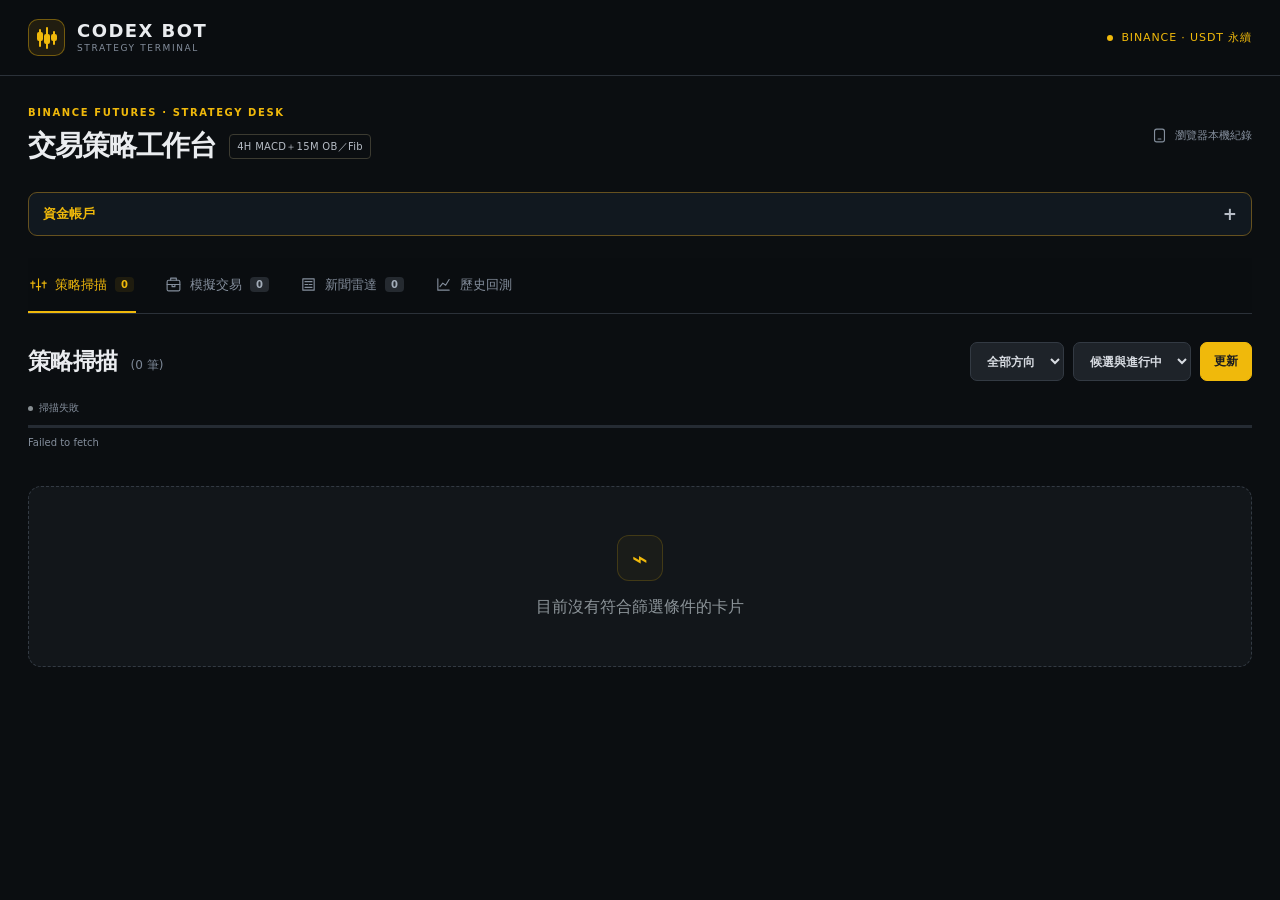
==== commit cc81ba2e: "fix" ====
--- a/site/index.html
+++ b/site/index.html
@@ -92,7 +92,7 @@
 <p class="lab-help">策略勝率僅計新版策略，只計已平倉且費後淨獲利的樣本。TP觸及率分母為已觸及＋先出場，未進場、追蹤中、核對中與待核對不列入；本版追蹤四個Fib目標，勝率以整筆交易費後總損益判定。</p></div></details>
         </div>
         <div id="paperSummary" class="paper-summary-grid" aria-label="模擬交易績效摘要"></div>
-        <div class="paper-toolbar"><span id="paperStatus" role="status">準備本機紀錄</span><button id="paperRecordZec" type="button" disabled>記入 ZEC 1,243.12</button><span id="paperRecordMessage" role="status"></span><select id="paperFilter" aria-label="模擬交易篩選"><option value="all">全部紀錄</option><option value="active">持倉中</option><option value="closed">已平倉</option><option value="RECOVERING">核對中</option><option value="REVIEW">待核對</option></select></div>
+        <div class="paper-toolbar"><span id="paperStatus" role="status">準備本機紀錄</span><select id="paperFilter" aria-label="模擬交易篩選"><option value="all">全部紀錄</option><option value="active">持倉中</option><option value="closed">已平倉</option><option value="RECOVERING">核對中</option><option value="REVIEW">待核對</option></select></div>
         <p id="paperFundingStatus" class="lab-help" role="status">資金費率隨持倉同步</p><p id="paperRecoverySummary" class="paper-breakdown" role="status"></p>
         <p id="paperBreakdown" class="paper-breakdown" role="status">尚無平倉樣本</p>
         <div id="paperCards" class="trade-card-grid" aria-live="off"></div><div class="paper-table-wrap" hidden style="display:none"><table class="paper-table"><thead><tr><th>幣種／訊號時間</th><th>方向</th><th>模擬進場</th><th>停損</th><th>結構目標</th><th>數量</th><th>出場價</th><th>狀態</th><th>淨損益 USDT</th><th>說明／成交時間</th></tr></thead><tbody id="paperRows"></tbody></table></div>
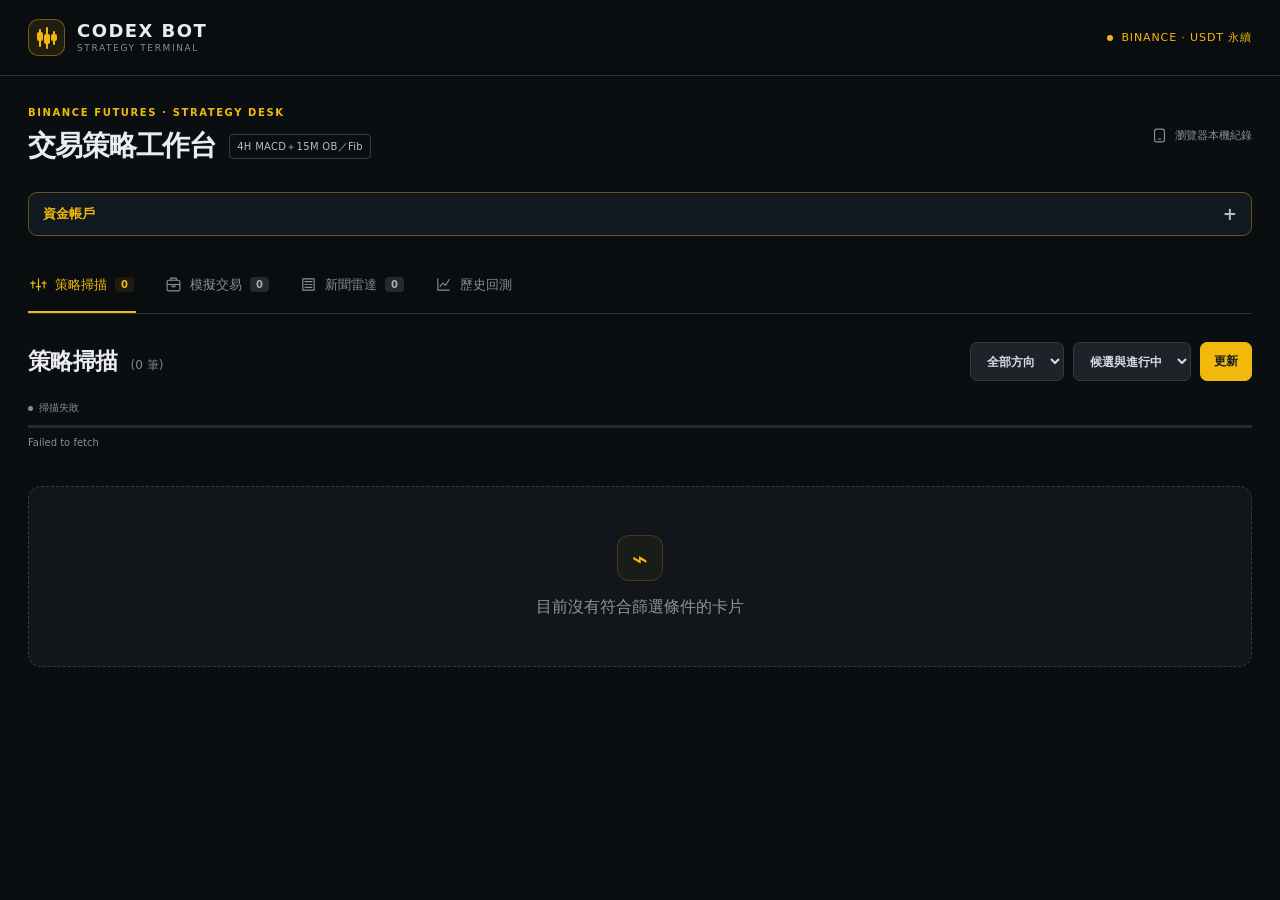
==== commit 735403d3: "FIXXXXX" ====
--- a/site/index.html
+++ b/site/index.html
@@ -75,7 +75,7 @@
           <details class="paper-summary-fold"><summary>帳戶與風控說明</summary><div class="paper-fold-content"><div id="paperAccountSlot"></div>        <p class="paper-intro">使用Binance即時行情自動模擬限價掛單。帳戶初始設定100 USDT；策略更換不重設餘額，不改寫既有持倉。舊待成交計畫取消，舊持倉沿用原計畫直到平倉，新版績效只統計新版訂單。</p>
 <p class="lab-help">累積盈虧以本期起算帳戶淨值計算，包含已實現與未實現損益，並非獨立訊號損益相加後除以本金；持倉核對中使用最後可確認估值。</p></div></details>
           <details class="paper-summary-fold"><summary>詳細績效與計算方式</summary><div class="paper-fold-content">        <div class="paper-stats" aria-label="模擬交易績效">
-          <div><span>已平倉</span><strong id="paperClosed">0</strong><small id="paperOpen">0 持倉</small></div>
+          <div><span>已平倉</span><strong id="paperClosed">0</strong><small id="paperOpen">0 持倉 · 0 待報價</small></div>
           <div><span>平倉淨獲利勝率</span><strong id="paperWinRate">—</strong><small>僅計連續追蹤的已平倉樣本</small></div>
           <div><span>累計淨損益 USDT</span><strong id="paperNet">0.00</strong><small>已扣模擬手續費與滑價</small></div>
           <div><span>平均每筆淨損益</span><strong id="paperAverage">—</strong><small>USDT／已平倉</small></div>
@@ -92,7 +92,7 @@
 <p class="lab-help">策略勝率僅計新版策略，只計已平倉且費後淨獲利的樣本。TP觸及率分母為已觸及＋先出場，未進場、追蹤中、核對中與待核對不列入；本版追蹤四個Fib目標，勝率以整筆交易費後總損益判定。</p></div></details>
         </div>
         <div id="paperSummary" class="paper-summary-grid" aria-label="模擬交易績效摘要"></div>
-        <div class="paper-toolbar"><span id="paperStatus" role="status">準備本機紀錄</span><select id="paperFilter" aria-label="模擬交易篩選"><option value="all">全部紀錄</option><option value="active">持倉中</option><option value="closed">已平倉</option><option value="RECOVERING">核對中</option><option value="REVIEW">待核對</option></select></div>
+        <div class="paper-toolbar"><span id="paperStatus" role="status">準備本機紀錄</span><select id="paperFilter" aria-label="模擬交易篩選"><option value="all">全部紀錄</option><option value="active">持倉／待報價</option><option value="closed">已平倉</option><option value="NOT_ENTERED">未進場候選</option><option value="SKIPPED">已取消／略過</option><option value="RECOVERING">核對中</option><option value="REVIEW">待核對</option></select></div>
         <p id="paperFundingStatus" class="lab-help" role="status">資金費率隨持倉同步</p><p id="paperRecoverySummary" class="paper-breakdown" role="status"></p>
         <p id="paperBreakdown" class="paper-breakdown" role="status">尚無平倉樣本</p>
         <div id="paperCards" class="trade-card-grid" aria-live="off"></div><div class="paper-table-wrap" hidden style="display:none"><table class="paper-table"><thead><tr><th>幣種／訊號時間</th><th>方向</th><th>模擬進場</th><th>停損</th><th>結構目標</th><th>數量</th><th>出場價</th><th>狀態</th><th>淨損益 USDT</th><th>說明／成交時間</th></tr></thead><tbody id="paperRows"></tbody></table></div>
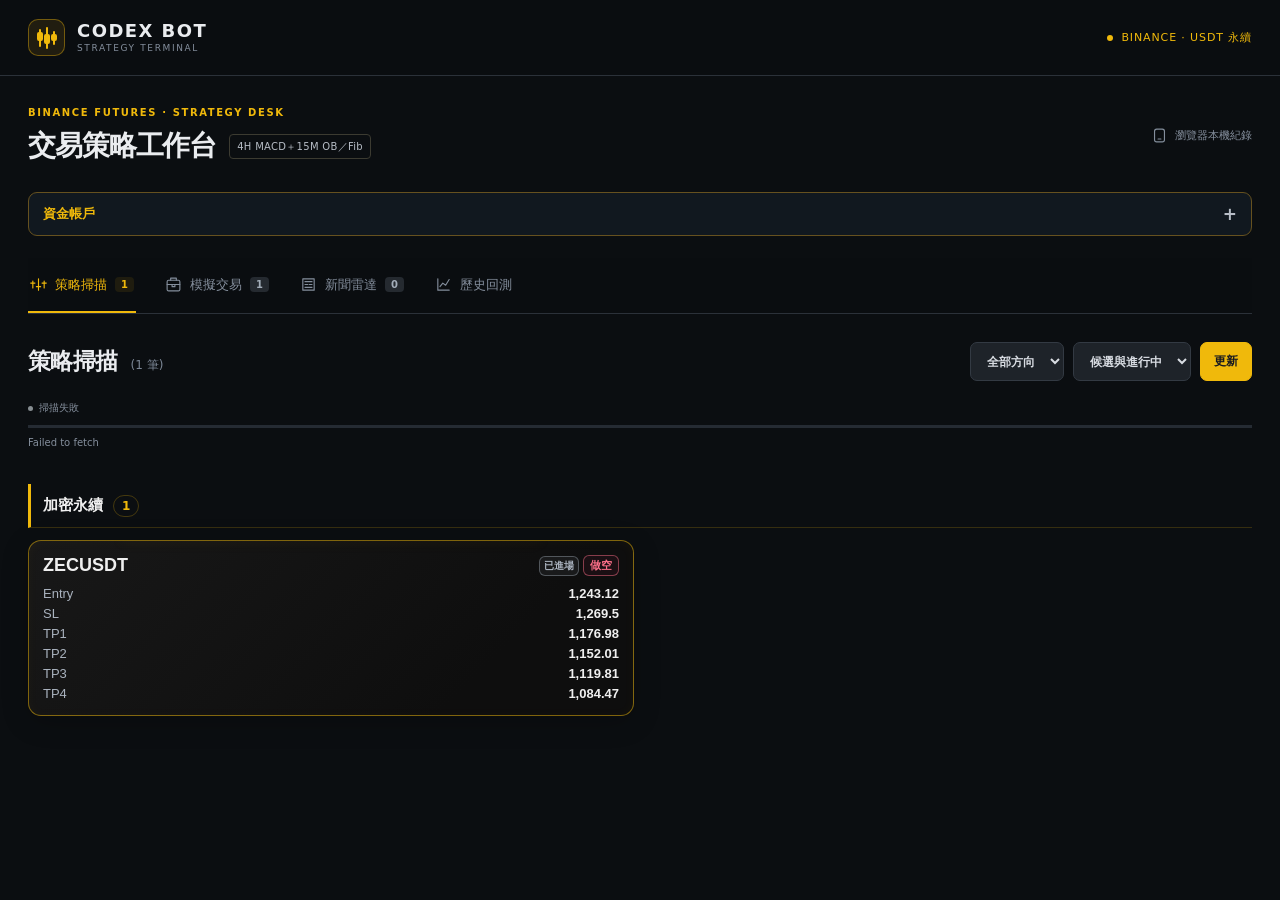
==== commit bf00711d: "fix" ====
--- a/site/index.html
+++ b/site/index.html
@@ -75,7 +75,7 @@
           <details class="paper-summary-fold"><summary>帳戶與風控說明</summary><div class="paper-fold-content"><div id="paperAccountSlot"></div>        <p class="paper-intro">使用Binance即時行情自動模擬限價掛單。帳戶初始設定100 USDT；策略更換不重設餘額，不改寫既有持倉。舊待成交計畫取消，舊持倉沿用原計畫直到平倉，新版績效只統計新版訂單。</p>
 <p class="lab-help">累積盈虧以本期起算帳戶淨值計算，包含已實現與未實現損益，並非獨立訊號損益相加後除以本金；持倉核對中使用最後可確認估值。</p></div></details>
           <details class="paper-summary-fold"><summary>詳細績效與計算方式</summary><div class="paper-fold-content">        <div class="paper-stats" aria-label="模擬交易績效">
-          <div><span>已平倉</span><strong id="paperClosed">0</strong><small id="paperOpen">0 持倉 · 0 待報價</small></div>
+          <div><span>已平倉</span><strong id="paperClosed">0</strong><small id="paperOpen">0 持倉</small></div>
           <div><span>平倉淨獲利勝率</span><strong id="paperWinRate">—</strong><small>僅計連續追蹤的已平倉樣本</small></div>
           <div><span>累計淨損益 USDT</span><strong id="paperNet">0.00</strong><small>已扣模擬手續費與滑價</small></div>
           <div><span>平均每筆淨損益</span><strong id="paperAverage">—</strong><small>USDT／已平倉</small></div>
@@ -92,7 +92,7 @@
 <p class="lab-help">策略勝率僅計新版策略，只計已平倉且費後淨獲利的樣本。TP觸及率分母為已觸及＋先出場，未進場、追蹤中、核對中與待核對不列入；本版追蹤四個Fib目標，勝率以整筆交易費後總損益判定。</p></div></details>
         </div>
         <div id="paperSummary" class="paper-summary-grid" aria-label="模擬交易績效摘要"></div>
-        <div class="paper-toolbar"><span id="paperStatus" role="status">準備本機紀錄</span><select id="paperFilter" aria-label="模擬交易篩選"><option value="all">全部紀錄</option><option value="active">持倉／待報價</option><option value="closed">已平倉</option><option value="NOT_ENTERED">未進場候選</option><option value="SKIPPED">已取消／略過</option><option value="RECOVERING">核對中</option><option value="REVIEW">待核對</option></select></div>
+        <div class="paper-toolbar"><span id="paperStatus" role="status">準備本機紀錄</span><select id="paperFilter" aria-label="模擬交易篩選"><option value="all">全部紀錄</option><option value="active">持倉中</option><option value="closed">已平倉</option><option value="RECOVERING">核對中</option><option value="REVIEW">待核對</option></select></div>
         <p id="paperFundingStatus" class="lab-help" role="status">資金費率隨持倉同步</p><p id="paperRecoverySummary" class="paper-breakdown" role="status"></p>
         <p id="paperBreakdown" class="paper-breakdown" role="status">尚無平倉樣本</p>
         <div id="paperCards" class="trade-card-grid" aria-live="off"></div><div class="paper-table-wrap" hidden style="display:none"><table class="paper-table"><thead><tr><th>幣種／訊號時間</th><th>方向</th><th>模擬進場</th><th>停損</th><th>結構目標</th><th>數量</th><th>出場價</th><th>狀態</th><th>淨損益 USDT</th><th>說明／成交時間</th></tr></thead><tbody id="paperRows"></tbody></table></div>
@@ -129,14 +129,15 @@
   <script src="price-feed.js?v=tradfi-1"></script>
   <script src="target-engine.js?v=macd-fib-1"></script>
   <script src="target-view.js?v=macd-fib-1"></script>
-  <script src="paper-engine.js?v=no-expiry-1"></script>
+  <script src="paper-engine.js?v=recorded-fill-1"></script>
   <script src="dashboard-ui.js?v=news-1"></script>
   <script src="paper-recovery.js?v=smc-2r-1"></script>
   <script src="candidate-records.js?v=smc-2r-1"></script>
   <script src="trade-cards.js?v=compact-5"></script>
-  <script src="paper-panel.js?v=macd-fib-1"></script>
+  <script src="zec-recorded-fill.js?v=1"></script>
+  <script src="paper-panel.js?v=entered-only-2"></script>
   <script src="news-radar-data.js?v=structure-paper-1"></script><script src="news-radar.js?v=structure-paper-1"></script>
-  <script src="strategy-scanner.js?v=compact-1"></script>
+  <script src="strategy-scanner.js?v=compact-2"></script>
   <script src="macd-history.js?v=macd-fib-1"></script>
 </body>
 </html>
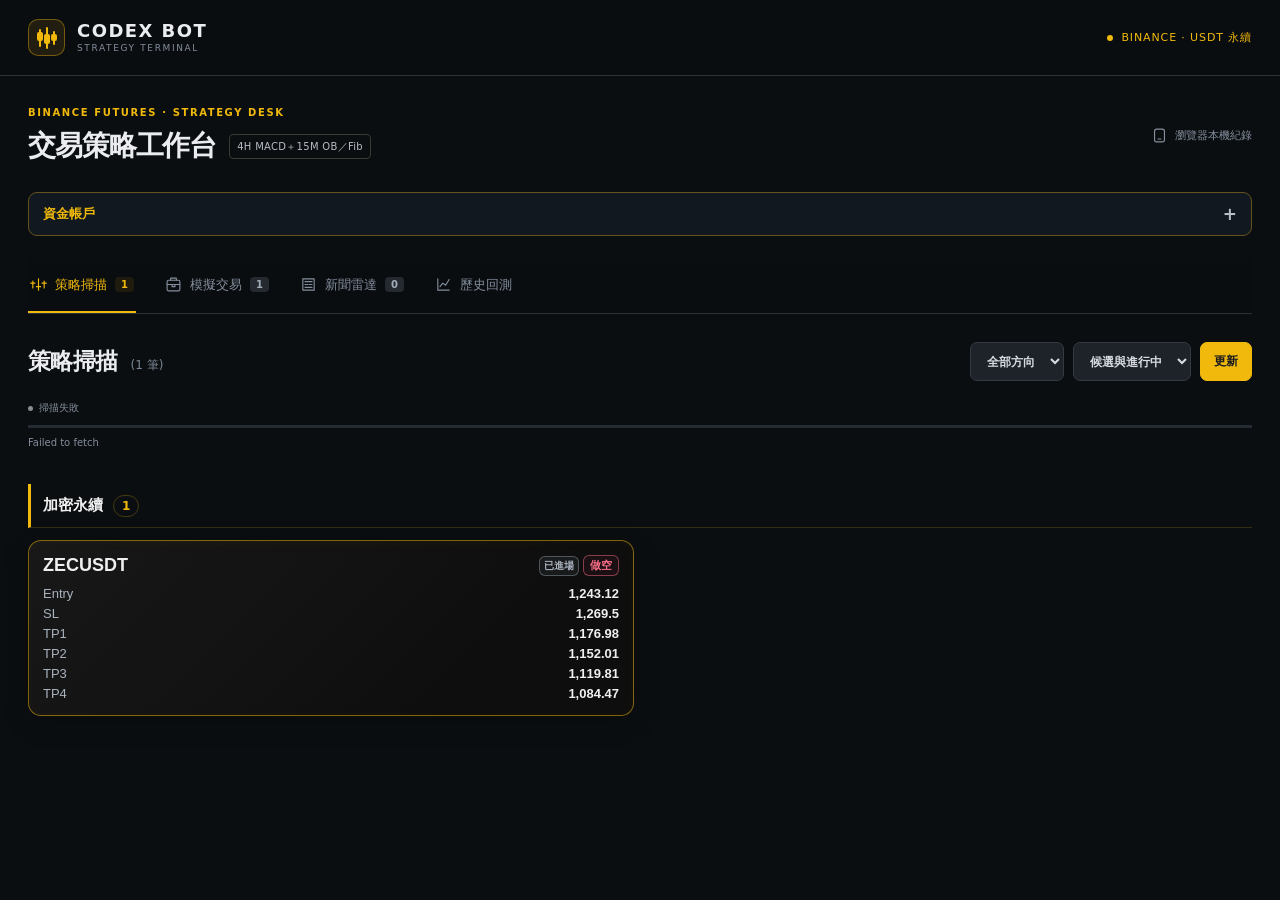
==== commit e0a4aea6: "fix0" ====
--- a/site/index.html
+++ b/site/index.html
@@ -129,13 +129,13 @@
   <script src="price-feed.js?v=tradfi-1"></script>
   <script src="target-engine.js?v=macd-fib-1"></script>
   <script src="target-view.js?v=macd-fib-1"></script>
-  <script src="paper-engine.js?v=recorded-fill-1"></script>
+  <script src="paper-engine.js?v=recorded-fill-2"></script>
   <script src="dashboard-ui.js?v=news-1"></script>
   <script src="paper-recovery.js?v=smc-2r-1"></script>
   <script src="candidate-records.js?v=smc-2r-1"></script>
   <script src="trade-cards.js?v=compact-5"></script>
   <script src="zec-recorded-fill.js?v=1"></script>
-  <script src="paper-panel.js?v=entered-only-2"></script>
+  <script src="paper-panel.js?v=entered-only-3"></script>
   <script src="news-radar-data.js?v=structure-paper-1"></script><script src="news-radar.js?v=structure-paper-1"></script>
   <script src="strategy-scanner.js?v=compact-2"></script>
   <script src="macd-history.js?v=macd-fib-1"></script>
